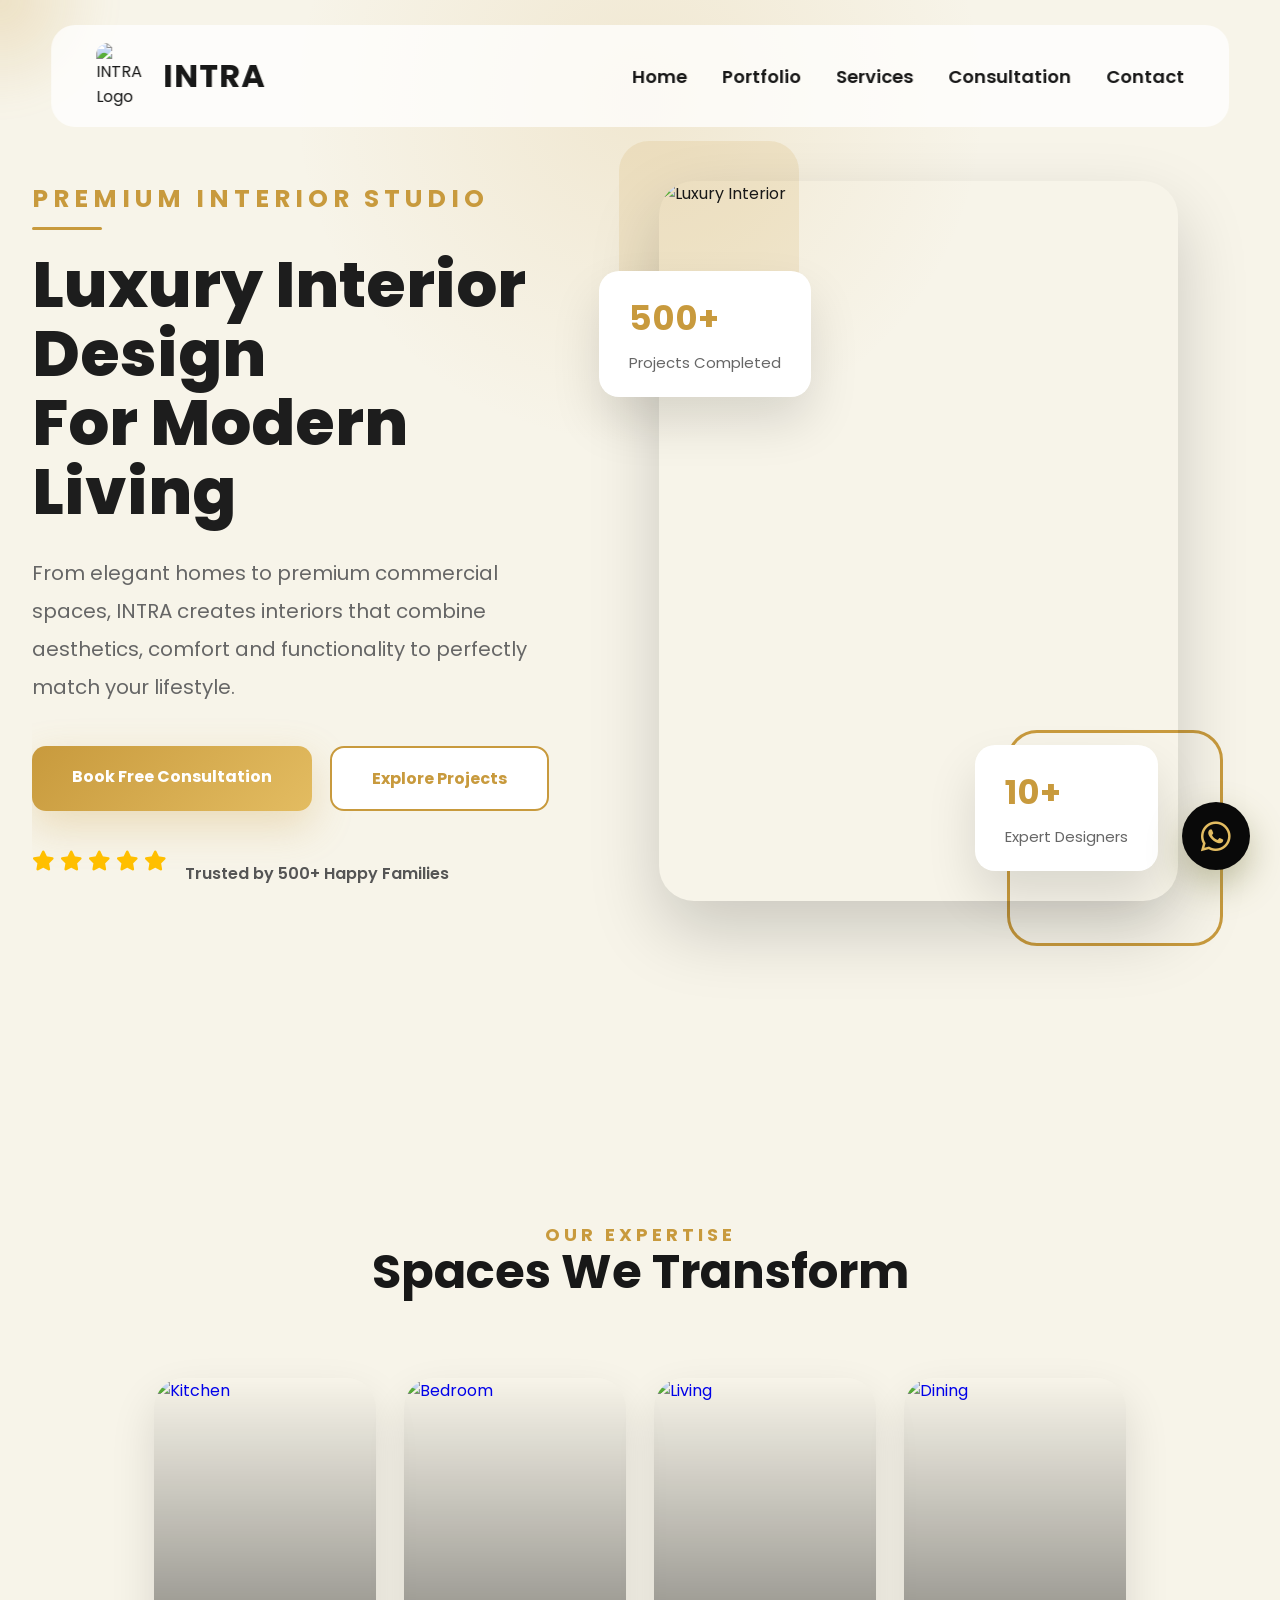
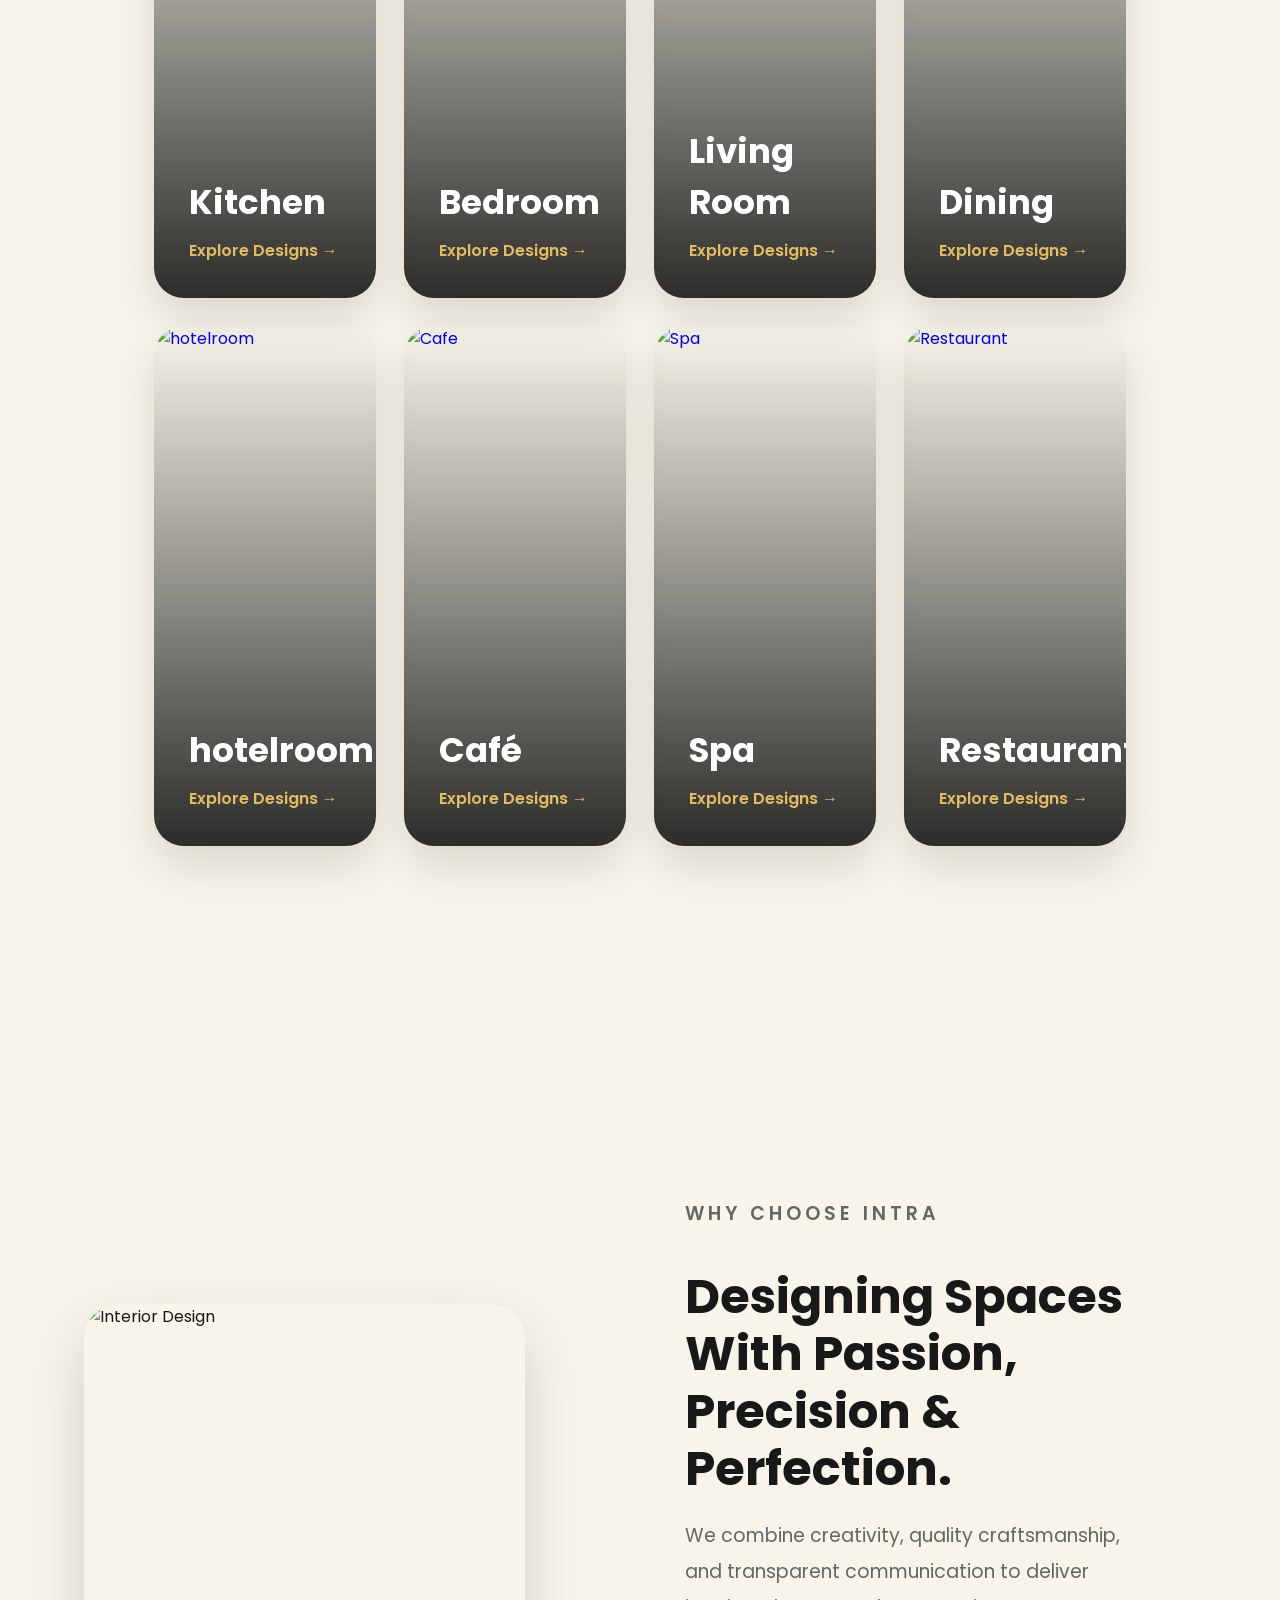
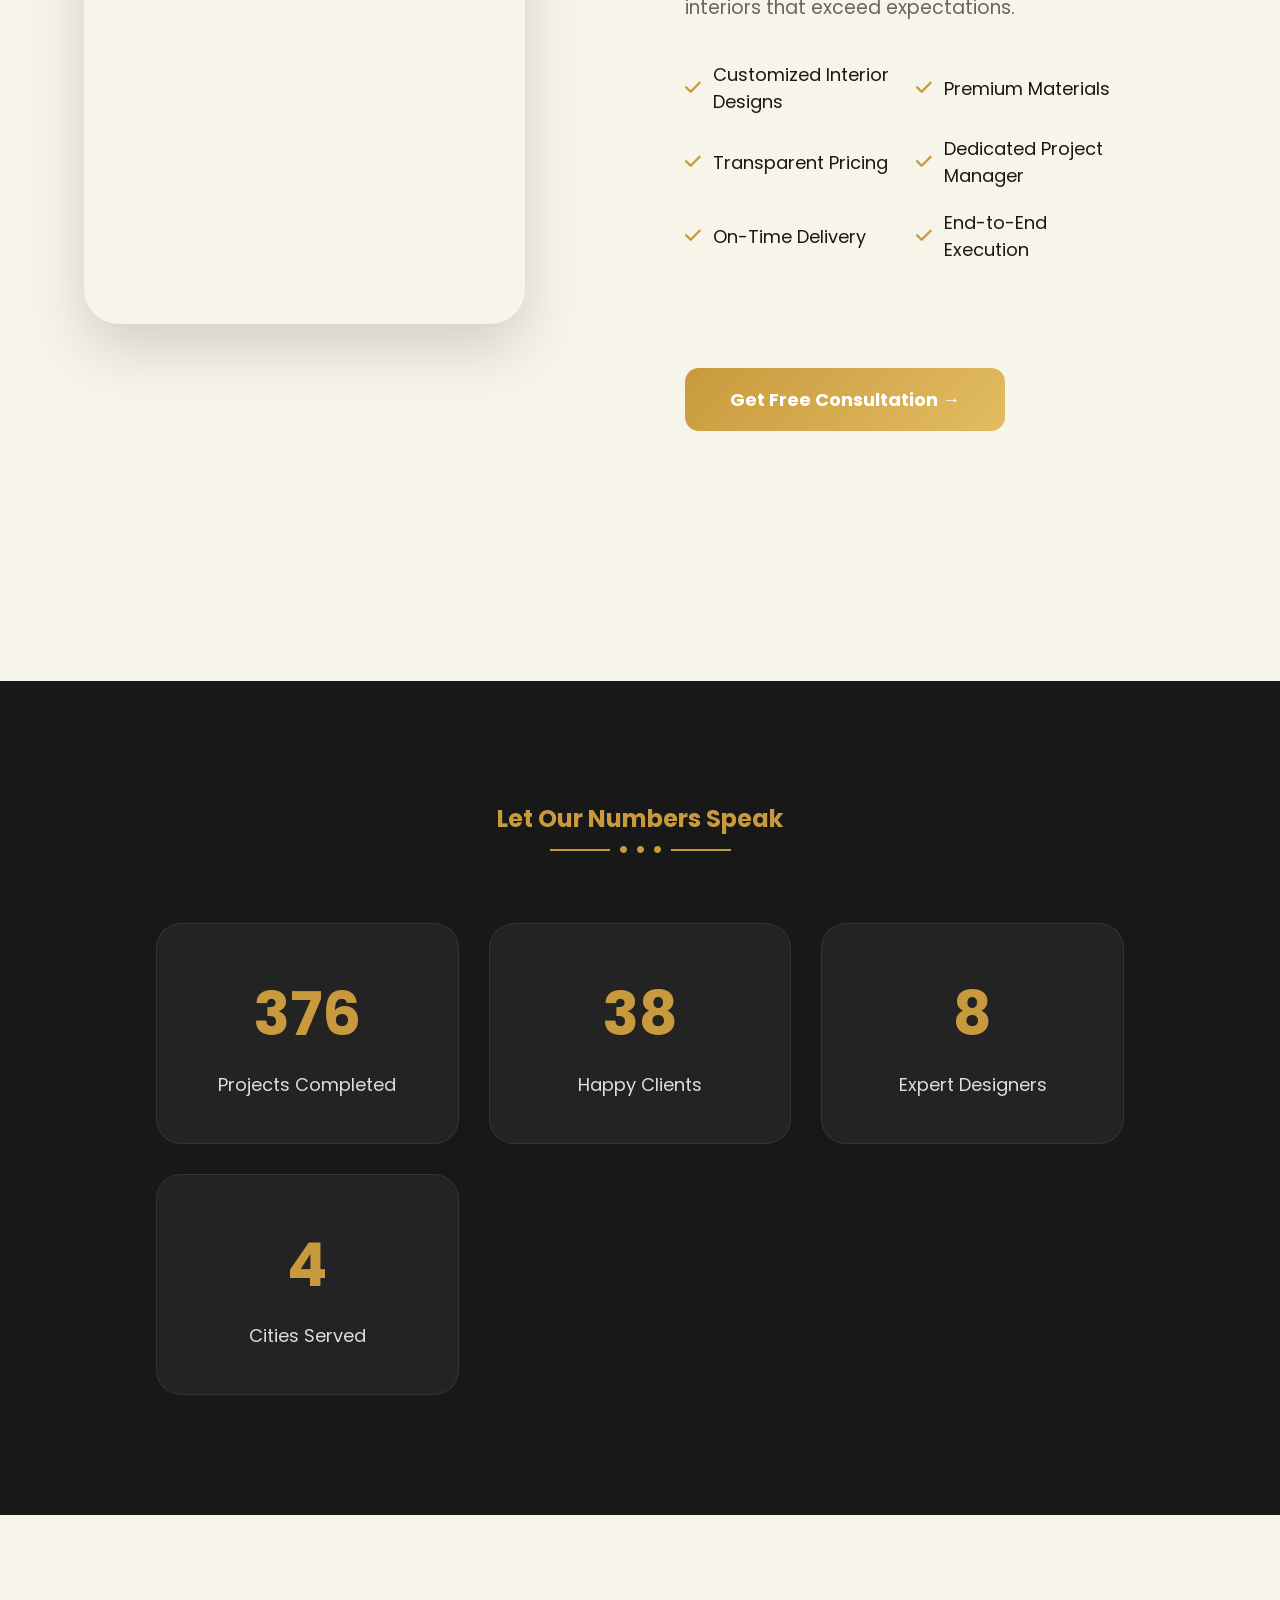
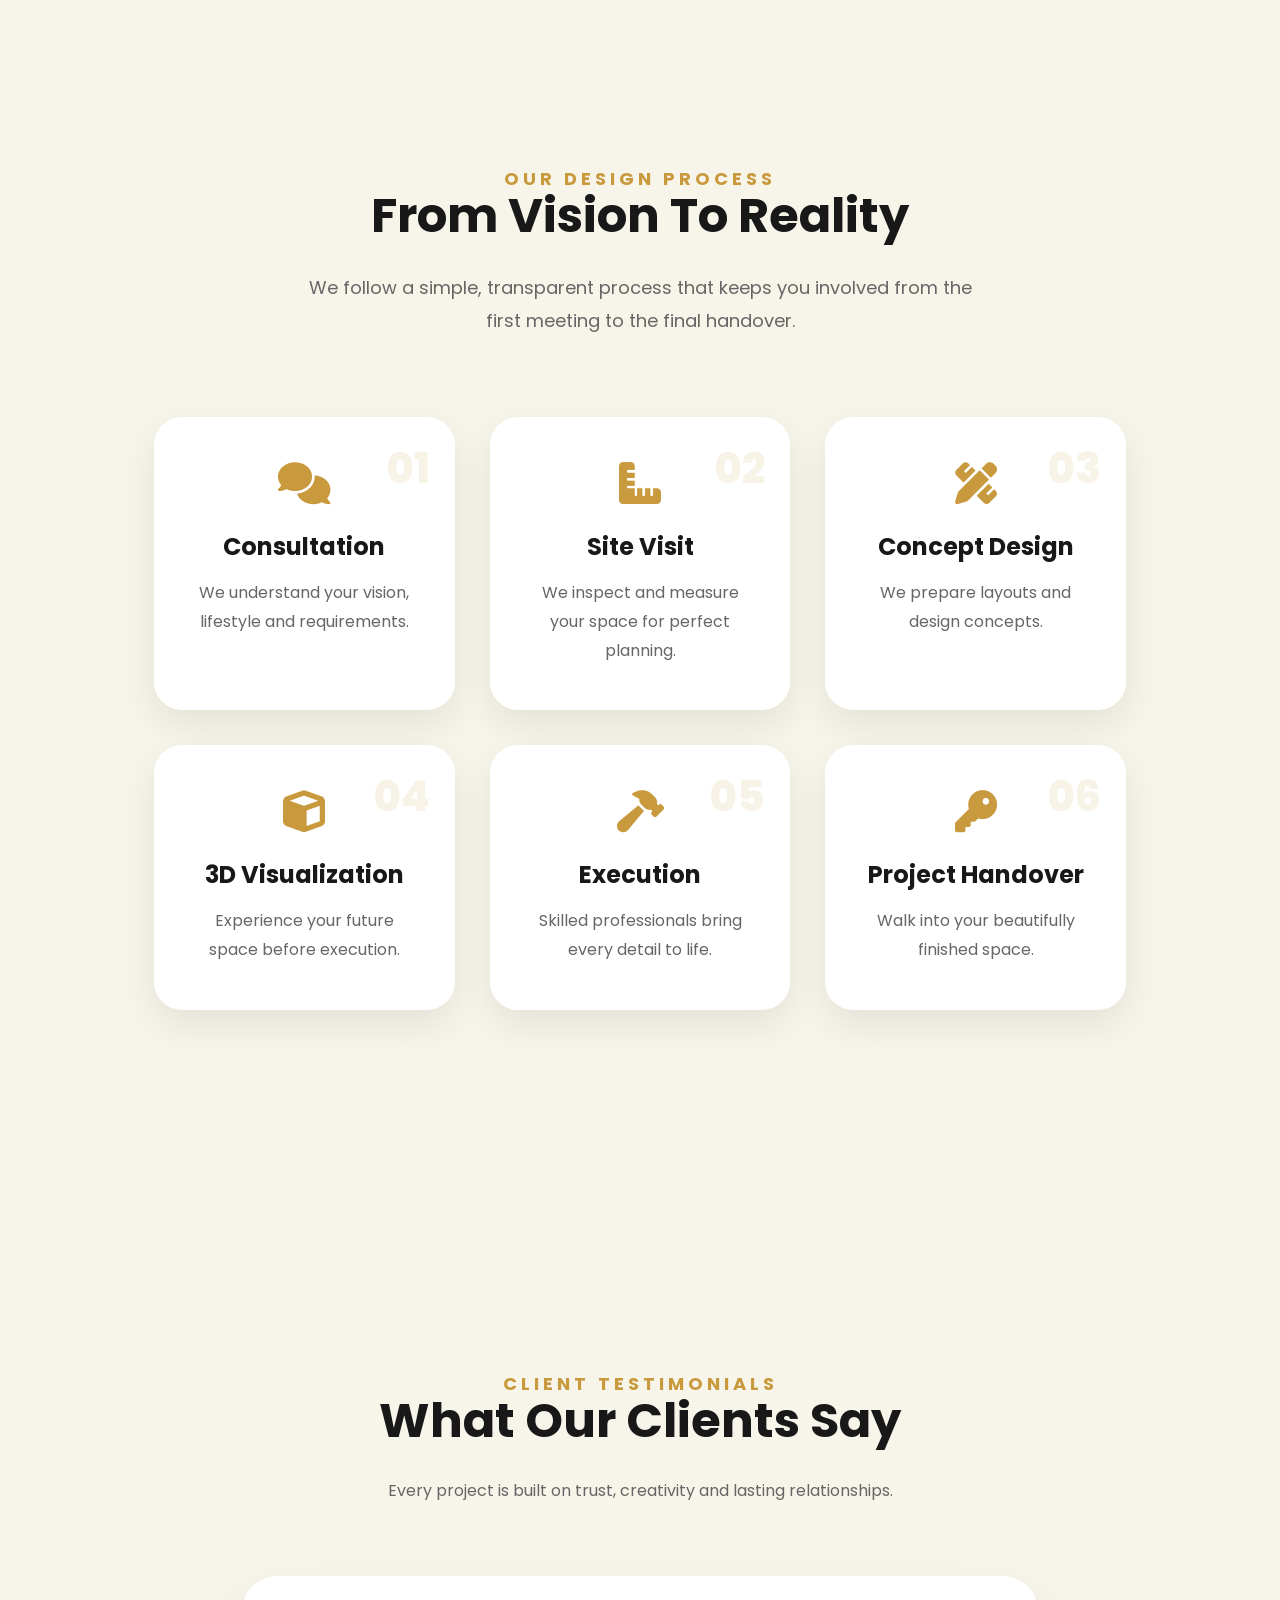
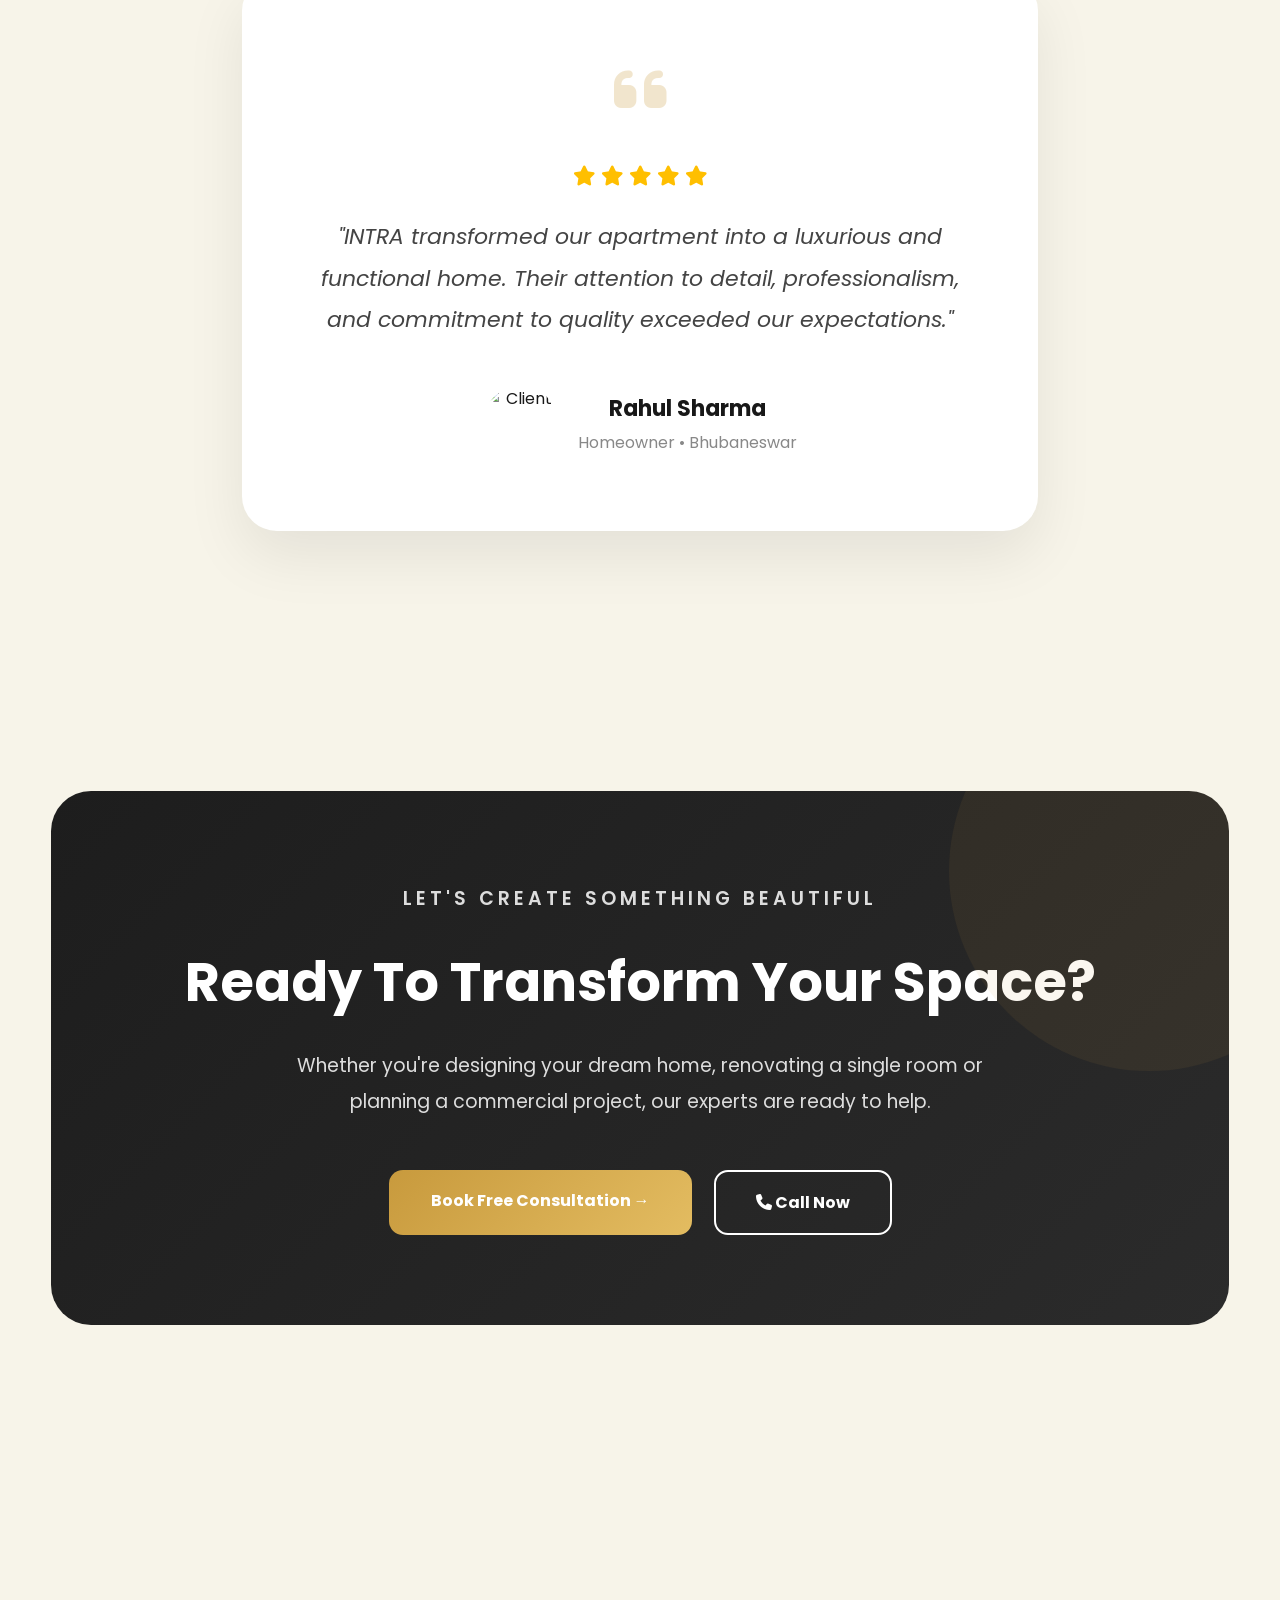
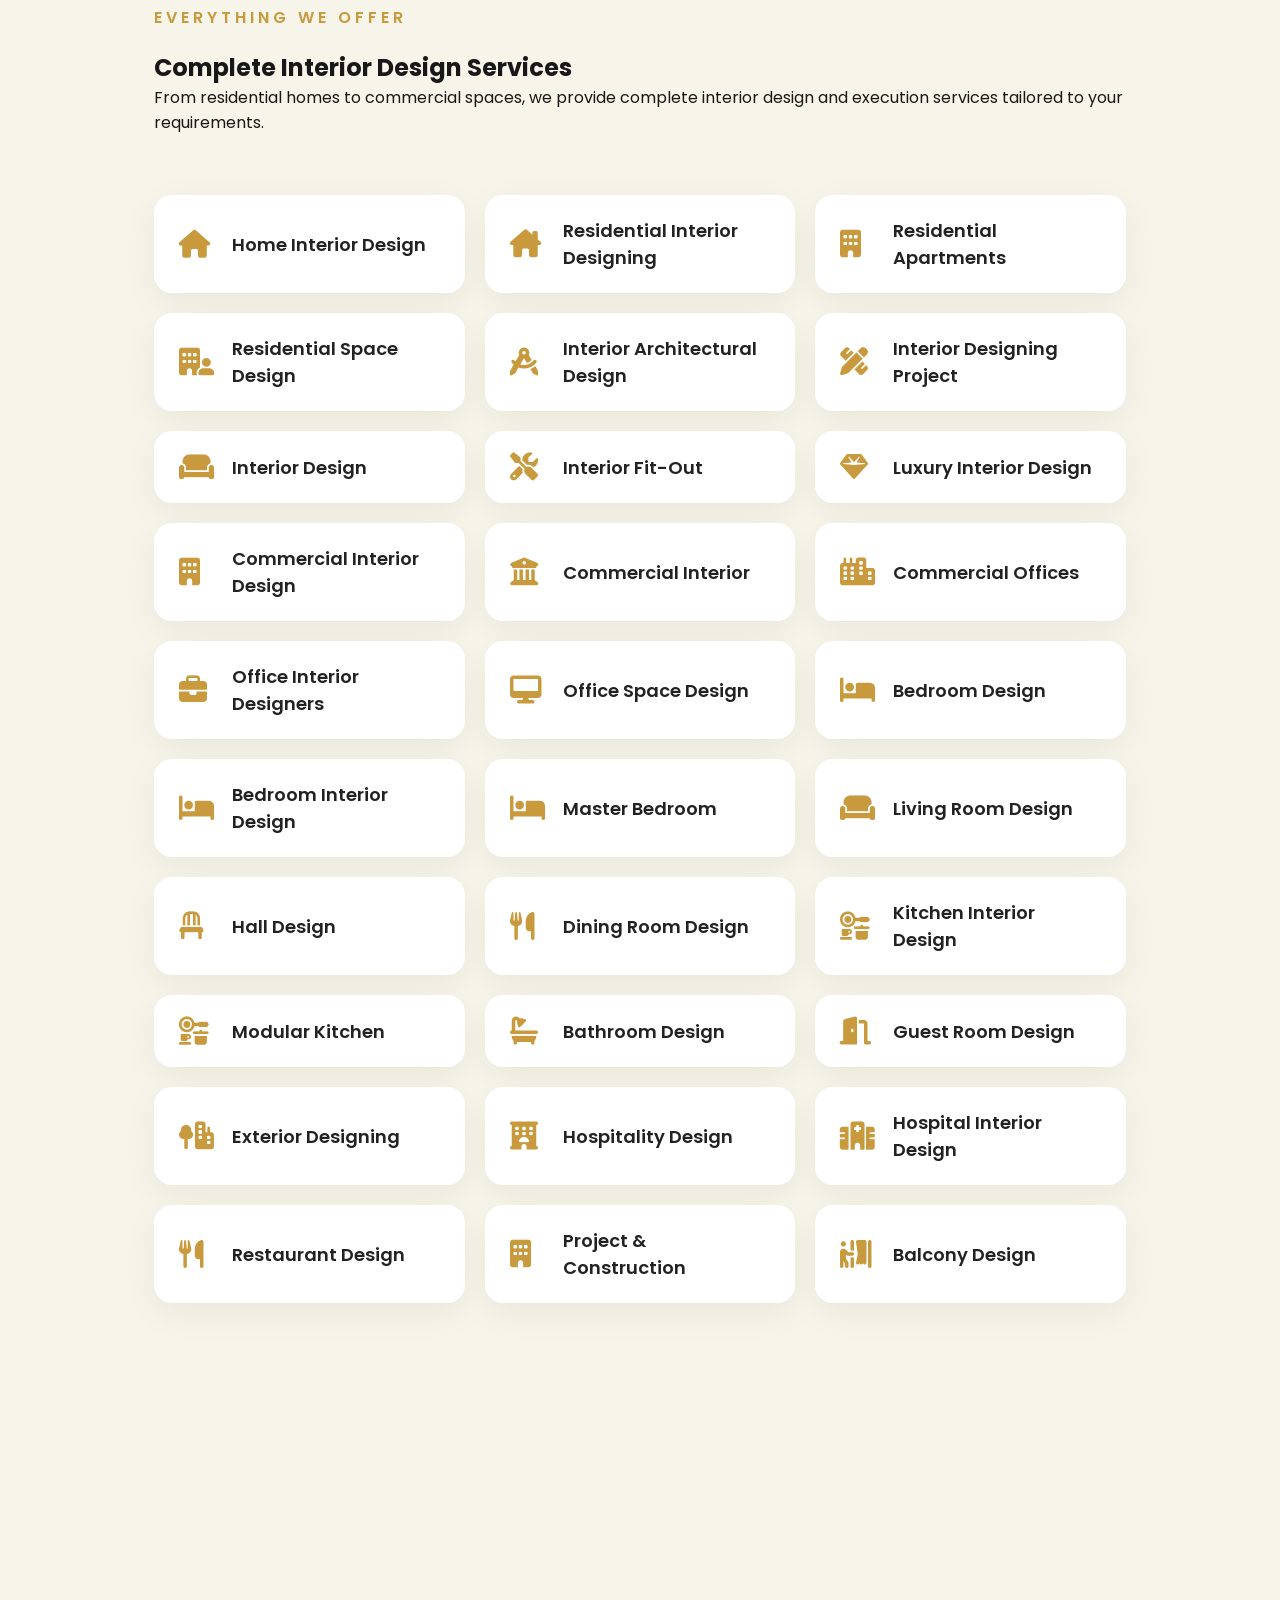
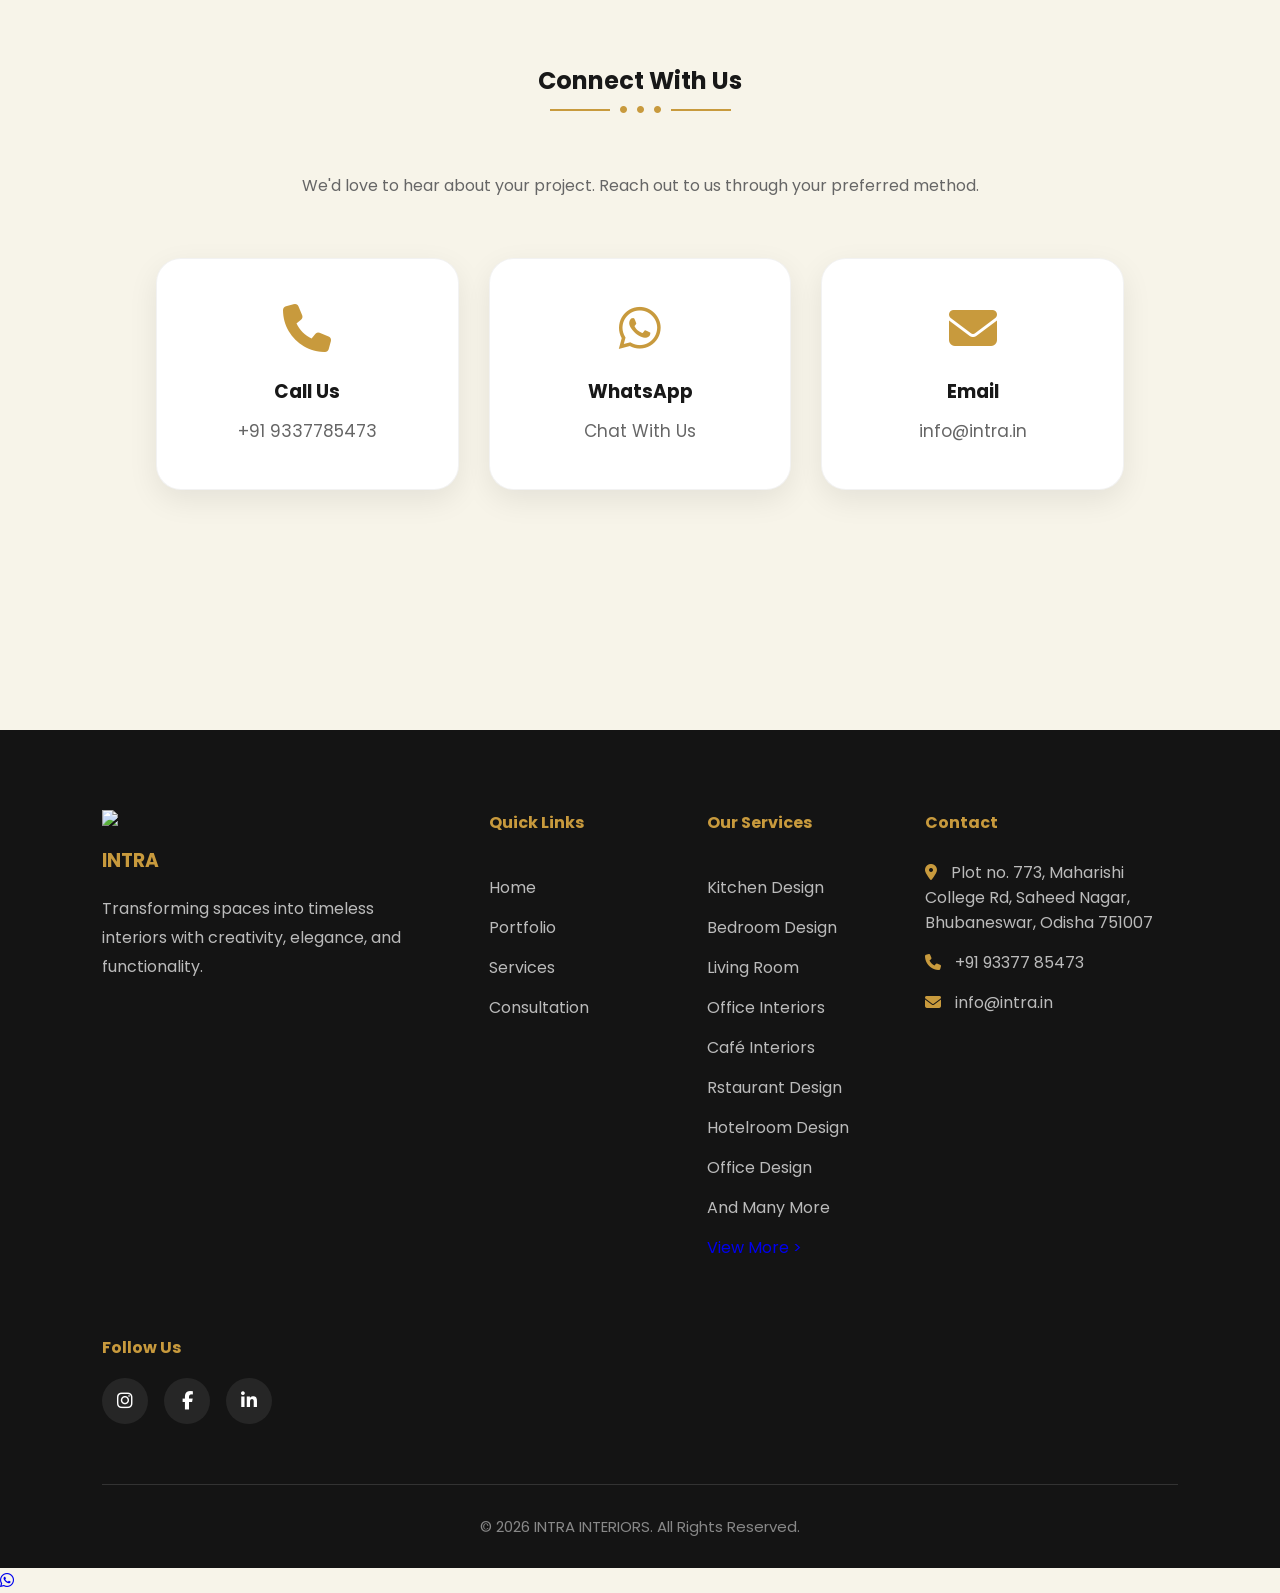
==== index.html @ 74b921cd "Add files via upload" ====
<!DOCTYPE html>
<html>
<head>

<title>INTRA</title>

<meta charset="UTF-8">

<meta name="viewport"
content="width=device-width, initial-scale=1.0">

<title>
INTRA Interiors | Premium Interior Design Company in Bhubaneswar
</title>

<meta name="description"
content="INTRA Interiors creates premium residential and commercial interiors including kitchens, bedrooms, living rooms, offices, cafés, restaurants, hotels and spa interiors.">

<meta name="keywords"
content="Interior Designer Bhubaneswar, Modular Kitchen, Bedroom Interior, Office Interior, Restaurant Interior, Cafe Interior, Hotel Interior, Odisha Interior Designer">

<meta name="author"
content="INTRA Interiors">

<meta name="robots"
content="index, follow">

<meta name="theme-color"
content="#c89a3d">
<meta property="og:title"
content="INTRA Interiors">

<meta property="og:description"
content="Premium Residential & Commercial Interior Design Company">

<meta property="og:image"
content="images/og-image.jpg">

<meta property="og:type"
content="website">
<link rel="icon"
type="image/png"
href="images/favicon.png">
<link rel="apple-touch-icon"
href="images/logo.png">

<link rel="stylesheet" href="style.css">

<link rel="stylesheet"
href="https://cdnjs.cloudflare.com/ajax/libs/font-awesome/6.5.2/css/all.min.css">

<link rel="stylesheet"
href="https://unpkg.com/aos@2.3.4/dist/aos.css">

</head>

<body>
    <div class="cursor-glow"></div>
    <div id="loader">

    <img src="images/logo.png" alt="INTRA Logo">

    <h1>INTRA</h1>

    <p>Designing Spaces, Creating Memories</p>

</div>
<nav>
<div class="menu-overlay"></div>
    <div class="logo">

        <img src="images/logo.png" alt="INTRA Logo">

        <span>INTRA</span>

    </div>

    <div class="nav-links">

        <a href="#">Home</a>
        <a href="#services">Portfolio</a>
        <a href="#all-services">Services</a>
        <a href="consultation.html">Consultation</a>
        <a href="#contact">Contact</a>

    </div>
   <div class="menu-toggle">

    <span></span>
    <span></span>
    <span></span>

</div>

</nav>
<section class="hero" id="home">

    <div class="hero-content">

        <p class="hero-tag">
            PREMIUM INTERIOR STUDIO
        </p>

        <h1>
            Luxury Interior Design
            <br>
            For Modern Living
        </h1>

        <p class="hero-description">
            From elegant homes to premium commercial spaces,
            INTRA creates interiors that combine aesthetics,
            comfort and functionality to perfectly match your lifestyle.
        </p>

        <div class="hero-buttons">

            <a href="consultation.html" class="hero-btn">
                Book Free Consultation
            </a>

            <a href="#services" class="hero-btn-secondary">
                Explore Projects
            </a>

        </div>

        <div class="hero-trust">

            <div class="stars">

                <i class="fa-solid fa-star"></i>
                <i class="fa-solid fa-star"></i>
                <i class="fa-solid fa-star"></i>
                <i class="fa-solid fa-star"></i>
                <i class="fa-solid fa-star"></i>

            </div>

            <p>Trusted by 500+ Happy Families</p>

        </div>

    </div>



    <div class="hero-image">

        <img src="images/living/living1.jpeg" alt="Luxury Interior">

        <div class="floating-card card-one">

            <h2>500+</h2>

            <span>Projects Completed</span>

        </div>

        <div class="floating-card card-two">

            <h2>10+</h2>

            <span>Expert Designers</span>

        </div>

    </div>

</section>
 
<section class="featured-categories reveal">

    <div class="section-title" id="services">

        <p>OUR EXPERTISE</p>

        <h2>Spaces We Transform</h2>

    </div>

    <div class="category-grid">

        <a href="kitchen.html" class="category-card">

            <img src="images/kitchen/kitchen1.jpeg" alt="Kitchen">

            <div class="category-overlay">

                <h3>Kitchen</h3>

                <span>Explore Designs →</span>

            </div>

        </a>

        <a href="bedroom.html" class="category-card">

            <img src="images/bedroom/bedroom1.jpeg" alt="Bedroom">

            <div class="category-overlay">

                <h3>Bedroom</h3>

                <span>Explore Designs →</span>

            </div>

        </a>

        <a href="living.html" class="category-card">

            <img src="images/living/living1.jpeg" alt="Living">

            <div class="category-overlay">

                <h3>Living Room</h3>

                <span>Explore Designs →</span>

            </div>

        </a>

        <a href="dining.html" class="category-card">

            <img src="images/dining/dining1.jpeg" alt="Dining">

            <div class="category-overlay">

                <h3>Dining</h3>

                <span>Explore Designs →</span>

            </div>

        </a>

        <a href="hotelroom.html" class="category-card">

            <img src="images/hotelroom/hotelroom1.jpeg" alt="hotelroom">

            <div class="category-overlay">

                <h3>hotelroom</h3>

                <span>Explore Designs →</span>

            </div>

        </a>

        <a href="cafe.html" class="category-card">

            <img src="images/cafe.jpeg" alt="Cafe">

            <div class="category-overlay">

                <h3>Café</h3>

                <span>Explore Designs →</span>

            </div>

        </a>

        <a href="spa.html" class="category-card">

            <img src="images/spa.jpeg" alt="Spa">

            <div class="category-overlay">

                <h3>Spa</h3>

                <span>Explore Designs →</span>

            </div>

        </a>

        <a href="restaurant.html" class="category-card">

            <img src="images/restaurant.jpeg" alt="Restaurant">

            <div class="category-overlay">

                <h3>Restaurant</h3>

                <span>Explore Designs →</span>

            </div>

        </a>

    </div>

</section>

<section class="why-us reveal"  id="portfolio">

    <div class="why-image">

        <img src="images/living/living2.jpeg" alt="Interior Design">

    </div>

    <div class="why-content">

        <p class="small-title">
            WHY CHOOSE INTRA
        </p>

        <h2>
            Designing Spaces With Passion,
            Precision & Perfection.
        </h2>

        <p>

            We combine creativity, quality craftsmanship,
            and transparent communication to deliver interiors
            that exceed expectations.

        </p>

        <div class="why-list">

            <div><i class="fa-solid fa-check"></i> Customized Interior Designs</div>

            <div><i class="fa-solid fa-check"></i> Premium Materials</div>

            <div><i class="fa-solid fa-check"></i> Transparent Pricing</div>

            <div><i class="fa-solid fa-check"></i> Dedicated Project Manager</div>

            <div><i class="fa-solid fa-check"></i> On-Time Delivery</div>

            <div><i class="fa-solid fa-check"></i> End-to-End Execution</div>

        </div>

        <a href="consultation.html" class="design-btn">
            Get Free Consultation →
        </a>

    </div>

</section>
<section class="numbers reveal" reveal>

    <div class="container">

        <h2>Let Our Numbers Speak</h2>

        <div class="title-decoration">
            <span></span>
            <i class="fa-solid fa-circle"></i>
            <i class="fa-solid fa-circle"></i>
            <i class="fa-solid fa-circle"></i>
            <span></span>
        </div>

        <div class="stats-grid">

            <div class="stat-card">
                <h3 class="counter" data-target="500">0</h3>
                <p>Projects Completed</p>
            </div>

            <div class="stat-card">
                <h3 class="counter" data-target="50">0</h3>
                <p>Happy Clients</p>
            </div>

            <div class="stat-card">
                <h3 class="counter" data-target="10">0</h3>
                <p>Expert Designers</p>
            </div>

            <div class="stat-card">
                <h3 class="counter" data-target="5">0</h3>
                <p>Cities Served</p>
            </div>

        </div>

    </div>

</section>
<section class="process reveal" id="process">

    <div class="section-title">

        <p>OUR DESIGN PROCESS</p>

        <h2>From Vision To Reality</h2>

        <span>
            We follow a simple, transparent process that keeps you
            involved from the first meeting to the final handover.
        </span>

    </div>

    <div class="process-grid">

        <div class="process-card">

            <div class="process-number">01</div>

            <i class="fa-solid fa-comments"></i>

            <h3>Consultation</h3>

            <p>
                We understand your vision,
                lifestyle and requirements.
            </p>

        </div>

        <div class="process-card">

            <div class="process-number">02</div>

            <i class="fa-solid fa-ruler-combined"></i>

            <h3>Site Visit</h3>

            <p>
                We inspect and measure your
                space for perfect planning.
            </p>

        </div>

        <div class="process-card">

            <div class="process-number">03</div>

            <i class="fa-solid fa-pencil-ruler"></i>

            <h3>Concept Design</h3>

            <p>
                We prepare layouts and
                design concepts.
            </p>

        </div>

        <div class="process-card">

            <div class="process-number">04</div>

            <i class="fa-solid fa-cube"></i>

            <h3>3D Visualization</h3>

            <p>
                Experience your future
                space before execution.
            </p>

        </div>

        <div class="process-card">

            <div class="process-number">05</div>

            <i class="fa-solid fa-hammer"></i>

            <h3>Execution</h3>

            <p>
                Skilled professionals bring
                every detail to life.
            </p>

        </div>

        <div class="process-card">

            <div class="process-number">06</div>

            <i class="fa-solid fa-key"></i>

            <h3>Project Handover</h3>

            <p>
                Walk into your beautifully
                finished space.
            </p>

        </div>

    </div>

</section>
<section class="testimonials reveal">

    <div class="section-title">

        <p>CLIENT TESTIMONIALS</p>

        <h2>What Our Clients Say</h2>

        <span>

            Every project is built on trust,
            creativity and lasting relationships.

        </span>

    </div>

    <div class="testimonial-card">

        <div class="quote-icon">

            <i class="fa-solid fa-quote-left"></i>

        </div>

        <div class="stars">

            <i class="fa-solid fa-star"></i>
            <i class="fa-solid fa-star"></i>
            <i class="fa-solid fa-star"></i>
            <i class="fa-solid fa-star"></i>
            <i class="fa-solid fa-star"></i>

        </div>

        <p class="testimonial-text">

            "INTRA transformed our apartment into
            a luxurious and functional home.
            Their attention to detail, professionalism,
            and commitment to quality exceeded
            our expectations."

        </p>

        <div class="client">

            <img src="images/client1.jpg" alt="Client">

            <div>

                <h3>Rahul Sharma</h3>

                <span>Homeowner • Bhubaneswar</span>

            </div>

        </div>

    </div>

</section>
<section class="cta reveal">

    <div class="cta-content">

        <p class="small-title">
            LET'S CREATE SOMETHING BEAUTIFUL
        </p>

        <h2>
            Ready To Transform
            Your Space?
        </h2>

        <p>

            Whether you're designing your dream home,
            renovating a single room or planning a commercial
            project, our experts are ready to help.

        </p>

        <div class="cta-buttons">

            <a href="consultation.html" class="cta-btn">

                Book Free Consultation →

            </a>

            <a href="tel:+919337785473" class="cta-phone">

                <i class="fa-solid fa-phone"></i>

                Call Now

            </a>

        </div>

    </div>

</section>
<section class="all-services reveal" id="all-services">

    <div class="section-heading">

        <p class="small-title">EVERYTHING WE OFFER</p>

        <h2>Complete Interior Design Services</h2>

        <p>
            From residential homes to commercial spaces, we provide
            complete interior design and execution services tailored
            to your requirements.
        </p>

    </div>

    <div class="services-list">

        <div class="service-item">
            <i class="fa-solid fa-house"></i>
            <span>Home Interior Design</span>
        </div>

        <div class="service-item">
            <i class="fa-solid fa-house-chimney"></i>
            <span>Residential Interior Designing</span>
        </div>

        <div class="service-item">
            <i class="fa-solid fa-building"></i>
            <span>Residential Apartments</span>
        </div>

        <div class="service-item">
            <i class="fa-solid fa-building-user"></i>
            <span>Residential Space Design</span>
        </div>

        <div class="service-item">
            <i class="fa-solid fa-compass-drafting"></i>
            <span>Interior Architectural Design</span>
        </div>

        <div class="service-item">
            <i class="fa-solid fa-pencil-ruler"></i>
            <span>Interior Designing Project</span>
        </div>

        <div class="service-item">
            <i class="fa-solid fa-couch"></i>
            <span>Interior Design</span>
        </div>

        <div class="service-item">
            <i class="fa-solid fa-screwdriver-wrench"></i>
            <span>Interior Fit-Out</span>
        </div>

        <div class="service-item">
            <i class="fa-solid fa-gem"></i>
            <span>Luxury Interior Design</span>
        </div>

        <div class="service-item">
            <i class="fa-solid fa-building"></i>
            <span>Commercial Interior Design</span>
        </div>

        <div class="service-item">
            <i class="fa-solid fa-building-columns"></i>
            <span>Commercial Interior</span>
        </div>

        <div class="service-item">
            <i class="fa-solid fa-city"></i>
            <span>Commercial Offices</span>
        </div>

        <div class="service-item">
            <i class="fa-solid fa-briefcase"></i>
            <span>Office Interior Designers</span>
        </div>

        <div class="service-item">
            <i class="fa-solid fa-desktop"></i>
            <span>Office Space Design</span>
        </div>

        <div class="service-item">
            <i class="fa-solid fa-bed"></i>
            <span>Bedroom Design</span>
        </div>

        <div class="service-item">
            <i class="fa-solid fa-bed"></i>
            <span>Bedroom Interior Design</span>
        </div>

        <div class="service-item">
            <i class="fa-solid fa-bed"></i>
            <span>Master Bedroom</span>
        </div>

        <div class="service-item">
            <i class="fa-solid fa-couch"></i>
            <span>Living Room Design</span>
        </div>

        <div class="service-item">
            <i class="fa-solid fa-chair"></i>
            <span>Hall Design</span>
        </div>

        <div class="service-item">
            <i class="fa-solid fa-utensils"></i>
            <span>Dining Room Design</span>
        </div>

        <div class="service-item">
            <i class="fa-solid fa-kitchen-set"></i>
            <span>Kitchen Interior Design</span>
        </div>

        <div class="service-item">
            <i class="fa-solid fa-kitchen-set"></i>
            <span>Modular Kitchen</span>
        </div>

        <div class="service-item">
            <i class="fa-solid fa-bath"></i>
            <span>Bathroom Design</span>
        </div>

        <div class="service-item">
            <i class="fa-solid fa-door-open"></i>
            <span>Guest Room Design</span>
        </div>

        <div class="service-item">
            <i class="fa-solid fa-tree-city"></i>
            <span>Exterior Designing</span>
        </div>

        <div class="service-item">
            <i class="fa-solid fa-hotel"></i>
            <span>Hospitality Design</span>
        </div>

        <div class="service-item">
            <i class="fa-solid fa-hospital"></i>
            <span>Hospital Interior Design</span>
        </div>

        <div class="service-item">
            <i class="fa-solid fa-utensils"></i>
            <span>Restaurant Design</span>
        </div>

        <div class="service-item">
            <i class="fa-solid fa-building"></i>
            <span>Project & Construction</span>
        </div>

        <div class="service-item">
            <i class="fa-solid fa-person-booth"></i>
            <span>Balcony Design</span>
        </div>

    </div>

</section>
<section class="connect reveal" id="contact">

    <div class="container">

        <h2>Connect With Us</h2>

        <div class="title-decoration">
            <span></span>
            <i class="fa-solid fa-circle"></i>
            <i class="fa-solid fa-circle"></i>
            <i class="fa-solid fa-circle"></i>
            <span></span>
        </div>

        <p class="connect-text">
            We'd love to hear about your project. Reach out to us through your preferred method.
        </p>

        <div class="contact-grid">

            <a href="tel:+919337785473" class="contact-card">

                <i class="fa-solid fa-phone"></i>

                <h3>Call Us</h3>

                <p>+91 9337785473</p>

            </a>

            <a href="https://wa.me/919337785473" class="contact-card">

                <i class="fa-brands fa-whatsapp"></i>

                <h3>WhatsApp</h3>

                <p>Chat With Us</p>

            </a>

            <a href="mailto:info@intra.in" class="contact-card">

                <i class="fa-solid fa-envelope"></i>

                <h3>Email</h3>

                <p>info@intra.in</p>

            </a>
            


        </div>

    </div>

</section>
<footer id="contact reveal">

    <div class="footer-container">

        <div class="footer-about">

            <img src="images/logo.png" class="footer-logo">

            <h3>INTRA</h3>

            <p>
                Transforming spaces into timeless interiors with
                creativity, elegance, and functionality.
            </p>

        </div>

        <div class="footer-links">

            <h4>Quick Links</h4>

            <a href="#home">Home</a> 

            <a href="#services">Portfolio</a>

            <a href="#all-services">Services</a>

            <a href="consultation.html">Consultation</a>

            
        </div>

        <div class="footer-services">

            <h4>Our Services</h4>

            <p>Kitchen Design</p>

            <p>Bedroom Design</p>

            <p>Living Room</p>

            <p>Office Interiors</p>

            <p>Café Interiors</p>

            <p>Rstaurant Design</p>

            <p>Hotelroom Design</p>

            <p>Office Design</p>

            <p>And Many More </p>

            <a href="#all-services">View More ></a>

        </div>

        <div class="footer-contact">

            <h4>Contact</h4>

            <p><i class="fa-solid fa-location-dot"></i> Plot no. 773, Maharishi College Rd, Saheed Nagar, Bhubaneswar, Odisha 751007</p>

            <p><i class="fa-solid fa-phone"></i> +91 93377 85473</p>

            <p><i class="fa-solid fa-envelope"></i> info@intra.in</p>

        </div>
      <div class="footer-social">

    <h4>Follow Us</h4>

    <a href="https://www.instagram.com/intra_interior?igsh=MTU4ZDZpdWZ3ejFsYg=="
       target="_blank"
       aria-label="Instagram">
        <i class="fa-brands fa-instagram"></i>
    </a>

    <a href="https://www.facebook.com/share/1856BsPPYG/"
       target="_blank"
       aria-label="Facebook">
        <i class="fa-brands fa-facebook-f"></i>
    </a>

    <a href="https://in.linkedin.com/company/intra_interior"
       target="_blank"
       aria-label="LinkedIn">
        <i class="fa-brands fa-linkedin-in"></i>
    </a>

</div>
    </div>

    <hr>

    <div class="copyright">

       © 2026 INTRA INTERIORS.
         All Rights Reserved.

    </div>

</footer>
<a href="https://wa.me/919337785473" class="whatsapp">
    <i class="fa-brands fa-whatsapp"></i>
</a>
<script src="script.js"></script>
<script src="https://unpkg.com/aos@2.3.4/dist/aos.js"></script>

<script>
AOS.init({
    duration:800,
    once:true
});
</script>
<a href="https://wa.me/919337785473"
   class="whatsapp-float"
   target="_blank"
   aria-label="Chat on WhatsApp">

    <i class="fa-brands fa-whatsapp"></i>

</a>
</body>
</html>
---- style.css ----
/* ==========================================
   INTRANT - Interior Design Website
   Version 2.0
========================================== */

/* ========= GOOGLE FONT ========= */

@import url('https://fonts.googleapis.com/css2?family=Poppins:wght@300;400;500;600;700;800&display=swap');

/* ========= RESET ========= */

*{
    margin:0;
    padding:0;
    box-sizing:border-box;
}

/* ========= ROOT COLORS ========= */

:root{

    --gold:#C89A3D;
    --black:#181818;
    --white:#ffffff;
    --bg:#F7F4E9;
    --shadow:0 10px 30px rgba(0,0,0,.08);

}

/* ========= BODY ========= */

html{
    scroll-behavior:smooth;
}

body{

    font-family:'Poppins',sans-serif;

    background:var(--bg);

    color:var(--black);

    overflow-x:hidden;

}

/* ========= GLOBAL ========= */

section{

    padding:100px 8%;

}

img{

    max-width:100%;

    display:block;

}

a{

    text-decoration:none;

}

button{

    font-family:inherit;

    cursor:pointer;

}

.container{

    width:min(1200px,90%);

    margin:auto;

}
/* ==========================================
   NAVBAR
========================================== */

nav{

    position:fixed;

    top:25px;

    left:50%;

    transform:translateX(-50%);

    width:min(1350px,92%);

    padding:18px 45px;

    display:flex;

    justify-content:space-between;

    align-items:center;

    border-radius:24px;

    background:rgba(255,255,255,.75);

    backdrop-filter:blur(0px);

    -webkit-backdrop-filter:blur(0px);

    transition:all .4s ease;

    z-index:1000;

}
nav.scrolled{

    background:rgba(255,255,255,.82);

    backdrop-filter:blur(18px);

    -webkit-backdrop-filter:blur(18px);

    box-shadow:
    0 12px 35px rgba(0,0,0,.08);

    border:1px solid rgba(255,255,255,.45);

}

.logo{

    display:flex;
    align-items:center;

    gap:15px;

}

.logo img{

    width:52px;

    border-radius:12px;

    transition: 35s;

}

nav.scrolled .logo img{

    transform:rotate(-6deg) scale(.96);

}

.logo span{

    font-size:32px;

    font-weight:700;

    letter-spacing:1px;

}

.nav-links{

    display:flex;
    align-items:center;
    gap:35px;

}

.nav-links a{

    position:relative;

    color:var(--black);

    font-size:18px;

    font-weight:600;

    transition:.35s;

}

.nav-links a:hover{

    color:var(--gold);

}

.nav-links a::after{

    content:"";

    position:absolute;

    left:0;
    bottom:-8px;

    width:0;

    height:2px;

    background:var(--gold);

    transition:.35s;

}

.nav-links a:hover::after{

    width:100%;

}

/* ===============================
   HAMBURGER MENU
================================ */

.menu-toggle{

    display:none;

    width:34px;

    height:28px;

    cursor:pointer;

    position:relative;

    z-index:1002;

}

.menu-toggle span{

    position:absolute;

    width:100%;

    height:3px;

    background:var(--black);

    border-radius:50px;

    transition:.35s;

}

.menu-toggle span:nth-child(1){

    top:0;

}

.menu-toggle span:nth-child(2){

    top:12px;

}

.menu-toggle span:nth-child(3){

    bottom:0;

}

/* OPEN */

.menu-toggle.active span:nth-child(1){

    transform:rotate(45deg);

    top:12px;

}

.menu-toggle.active span:nth-child(2){

    opacity:0;

}

.menu-toggle.active span:nth-child(3){

    transform:rotate(-45deg);

    bottom:13px;

}
@media(max-width:768px){

.menu-toggle{

    display:block;

}

.nav-links{

    position:fixed;

    top:0;

    right:-100%;

    width:280px;

    height:100vh;

    background:white;

    display:flex;

    flex-direction:column;

    justify-content:center;

    gap:35px;

    box-shadow:-10px 0 40px rgba(0,0,0,.12);

    transition:.4s;

    z-index:1000;

}

.nav-links.active{

    right:0;

}

.nav-links a{

    font-size:22px;

    text-align:center;

}

}
.menu-overlay{

    position:fixed;

    inset:0;

    background:rgba(0,0,0,.45);

    opacity:0;

    visibility:hidden;

    transition:.35s;

    z-index:999;

}

.menu-overlay.active{

    opacity:1;

    visibility:visible;

}
body.menu-open{

    overflow:hidden;

}
/* ========= HEADINGS ========= *//* ==========================================
/*=========================================
              HERO SECTION
=========================================*/

.hero{

    width:min(1450px,95%);
    margin:auto;

    min-height:100vh;

    display:grid;
    grid-template-columns:45% 55%;
    
    align-items:center;

    gap:80px;

    padding:180px 0 100px;

    position:relative;
    overflow: hidden;

}

/*---------------------------------------
   LEFT CONTENT
---------------------------------------*/

.hero-content{

    animation:slideLeft .8s ease;

}

.hero-tag{

    display:inline-block;

    color:#c89a3d;

    text-transform:uppercase;

    letter-spacing:5px;

    font-size:25px;

    font-weight:700;

    margin-bottom:20px;

    position:relative;

    padding-bottom:12px;

}

.hero-tag::after{

    content:"";

    position:absolute;

    left:0;
    bottom:0;

    width:70px;
    height:3px;

    background:#c89a3d;

    border-radius:10px;

}

.hero-content h1{

    font-size:64px;

    line-height:1.08;

    font-weight:800;

    color:#1d1d1d;

    margin-bottom:28px;

}

.hero-description{

    font-size:20px;

    color:#666;

    line-height:1.8;

    max-width:560px;

    margin-bottom:40px;

}

/*---------------------------------------
   BUTTONS
---------------------------------------*/

.hero-buttons{

    display:flex;

    gap:18px;

    flex-wrap:wrap;

    margin-bottom:35px;

}

.hero-btn{

    padding:18px 40px;

    border-radius:14px;

    background:linear-gradient(135deg,#c89a3d,#e3bc61);

    color:#fff;

    text-decoration:none;

    font-weight:700;

    transition:.35s;

    box-shadow:0 18px 35px rgba(200,154,61,.25);

}

.hero-btn:hover{

    transform:translateY(-6px);

}
.hero-btn{

background:linear-gradient(135deg,#c89a3d,#e3bc61);

box-shadow:0 15px 40px rgba(200,154,61,.28);

}

.hero-btn:hover{

transform:translateY(-5px);

box-shadow:0 20px 45px rgba(200,154,61,.4);

}

.hero-btn-secondary{

    padding:18px 40px;

    border:2px solid #c89a3d;

    background:#fff;

    color:#c89a3d;

    border-radius:14px;

    text-decoration:none;

    font-weight:700;

    transition:.35s;

}

.hero-btn-secondary:hover{

    background:#c89a3d;

    color:#fff;

}

/*---------------------------------------
   TRUST
---------------------------------------*/

.hero-trust{

    display:flex;

    align-items:center;

    gap:18px;

}

.stars{

    color:#ffbf00;

    font-size:18px;

}

.hero-trust p{

    color:#555;

    font-size:16px;

    font-weight:600;

}

/*---------------------------------------
   IMAGE
---------------------------------------*/

.hero-image{

    position:relative;

    animation:slideRight .8s ease;
    margin-right: 150px;
}

.hero-image img{

width:100%;

height:720px;

object-fit:cover;

border-radius:35px;

box-shadow:0 30px 70px rgba(0,0,0,.18);

}
/* Decorative Gold Block */

.hero-image::before{

    content:"";

    position:absolute;

    width:180px;

    height:180px;

    left:-40px;

    top:-40px;

    border-radius:30px;

    background:#c89a3d;

    opacity:.15;

    z-index:-1;

}

/* Decorative Outline */

.hero-image::after{

    content:"";

    position:absolute;

    width:210px;

    height:210px;

    right:-45px;

    bottom:-45px;

    border:3px solid #c89a3d;

    border-radius:30px;

    z-index:-1;

}

/*---------------------------------------
   BACKGROUND GLOW
---------------------------------------*/

.hero::before{

    content:"";

    position:absolute;

    width:700px;

    height:700px;

    left:50%;

    top:-150px;

    transform:translateX(-50%);

    background:radial-gradient(circle,
    rgba(200,154,61,.18),
    transparent 70%);

    z-index:-3;

}
.hero::before{

content:"";

position:absolute;

width:700px;

height:700px;

background:

radial-gradient(circle,
rgba(200,154,61,.14),
transparent 70%);

top:-250px;

right:-150px;

z-index:-1;

}

/*---------------------------------------
   GOLD CIRCLES
---------------------------------------*/

.hero-circle{

    position:absolute;

    border:2px solid rgba(200,154,61,.25);

    border-radius:50%;

}

.circle1{

    width:260px;
    height:260px;

    top:130px;
    right:-80px;

}

.circle2{

    width:220px;
    height:220px;

    top:150px;
    right:-60px;

}

.circle3{

    width:180px;
    height:180px;

    top:170px;
    right:-40px;

}

.circle4{

    width:140px;
    height:140px;

    top:190px;
    right:-20px;

}

/*---------------------------------------
   DOTS
---------------------------------------*/

.dots{

    position:absolute;

    width:120px;
    height:120px;

    top:320px;
    right:90px;

    opacity:.35;

    background-image:
    radial-gradient(#c89a3d 1.8px,transparent 1.8px);

    background-size:18px 18px;

}

/*---------------------------------------
   ANIMATIONS
---------------------------------------*/

@keyframes slideLeft{

    from{

        opacity:0;

        transform:translateX(-60px);

    }

    to{

        opacity:1;

        transform:translateX(0);

    }

}

@keyframes slideRight{

    from{

        opacity:0;

        transform:translateX(60px);

    }

    to{

        opacity:1;

        transform:translateX(0);

    }

}

/*---------------------------------------
   RESPONSIVE
---------------------------------------*/

@media(max-width:1000px){

.hero{

grid-template-columns:1fr;

text-align:center;

padding-top:150px;

}

.hero-description{

margin:auto auto 35px;

}

.hero-buttons{

justify-content:center;

}

.hero-trust{

justify-content:center;

}

.hero-content h1{

font-size:50px;

}

.hero-image{

margin-top:60px;

}

.hero-image img{

height:520px;

}

}
.floating-card{

    position:absolute;

    background:white;

    padding:22px 30px;

    border-radius:20px;

    box-shadow:0 25px 50px rgba(0,0,0,.12);

    backdrop-filter:blur(10px);

    animation:float 5s ease-in-out infinite;

}

.floating-card h2{

    font-size:34px;

    color:#c89a3d;

    margin-bottom:6px;

}

.floating-card span{

    color:#666;

    font-size:15px;

}
.card-one{

    left:-60px;

    top:90px;

}

.card-two{

    right:20px;
    bottom:30px;

}
@keyframes float{

0%{

transform:translateY(0px);

}

50%{

transform:translateY(-12px);

}

100%{

transform:translateY(0px);

}

}
/*=========================================
FEATURED CATEGORIES
=========================================*/

.featured-categories{

    width:min(1350px,92%);
    margin:120px auto;

}

.section-title{

    text-align:center;
    margin-bottom:70px;

}

.section-title p{

    color:#c89a3d;
    letter-spacing:4px;
    font-size:18px;
    font-weight:700;
    text-transform:uppercase;

}

.section-title h2{

    font-size:48px;
    margin-top:-12px;

}

.category-grid{

    display:grid;
    grid-template-columns:repeat(4,1fr);
    gap:28px;

}

.category-card{

    position:relative;
    overflow:hidden;
    border-radius:30px;
    height:520px;
    display:block;

    box-shadow:0 20px 45px rgba(0,0,0,.12);

}

.category-card img{

    width:100%;
    height:100%;
    object-fit:cover;

    transition:.6s;

}

.category-card:hover img{

    transform:scale(1.08);

}

.category-overlay{

    position:absolute;
    inset:0;

    display:flex;
    flex-direction:column;
    justify-content:flex-end;

    padding:35px;

    background:linear-gradient(
        transparent,
        rgba(0,0,0,.82)
    );

    color:white;

}

.category-overlay h3{

    font-size:34px;
    margin-bottom:10px;

}

.category-overlay span{

    color:#e3bc61;
    font-weight:600;

}

.category-card:hover{

    transform:translateY(-10px);

    transition:.35s;

}

/* ==========================================
   SERVICES
========================================== */

.services-section{

    padding:120px 8%;

    text-align:center;

}

.services-section h2{

    margin-bottom:8px;

}

.title-decoration{

    display:flex;

    justify-content:center;

    align-items:center;

    gap:10px;

    margin-bottom:60px;

}

.title-decoration span{

    width:60px;

    height:2px;

    background:var(--gold);

}

.title-decoration i{

    color:var(--gold);

    font-size:7px;

}

.services-grid{

    display:grid;

    grid-template-columns:repeat(auto-fit,minmax(260px,1fr));

    gap:30px;

}

.service-card{

    background:white;

    padding:40px 30px;

    border-radius:24px;

    box-shadow:var(--shadow);

    transition:.4s;

    border:1px solid rgba(0,0,0,.05);

}

.service-card:hover{

    transform:translateY(-12px);

    box-shadow:0 20px 40px rgba(0,0,0,.12);

}

.service-card i{

    font-size:48px;

    color:var(--gold);

    margin-bottom:25px;

}

.service-card h3{

    margin-bottom:15px;

    font-size:24px;

}

.service-card p{

    font-size:16px;

    color:#666;

    margin:0;

    line-height:1.7;

}
/* ==========================================
   PORTFOLIO
========================================== */

.portfolio{

    padding:120px 8%;

    text-align:center;

}

.portfolio h2{

    margin-bottom:8px;

}

.portfolio-grid{

    display:grid;

    grid-template-columns:repeat(auto-fit,minmax(340px,1fr));

    gap:35px;

    margin-top:60px;

}

.portfolio-card{

    position:relative;

    overflow:hidden;

    border-radius:25px;

    box-shadow:var(--shadow);

}

.portfolio-card img{

    width:100%;

    height:450px;

    object-fit:cover;

    transition:.5s;

}

.portfolio-card:hover img{

    transform:scale(1.08);

}

.portfolio-overlay{

    position:absolute;

    left:0;

    bottom:0;

    width:100%;

    padding:30px;

    color:white;

    text-align:left;

    background:linear-gradient(
        transparent,
        rgba(0,0,0,.82)
    );

}

.portfolio-overlay h3{

    margin-bottom:8px;

}

.portfolio-overlay p{

    font-size:16px;

    margin:0;

    color:#ddd;

}
/*=========================================
WHY CHOOSE US
=========================================*/

.why-us{

    width:min(1350px,92%);
    margin:150px auto;

    display:grid;
    grid-template-columns:1fr 1fr;

    gap:90px;

    align-items:center;

}

.why-image img{

    width:100%;
    border-radius:35px;
    margin-left:-70px ;
    margin-right: 150px;
    height: 620px;
    box-shadow:0 25px 60px rgba(0,0,0,.15);

}

.why-content h2{

    font-size:48px;

    margin:20px 0;

    line-height:1.2;

}

.why-content p{

    color:#666;

    font-size:19px;

    line-height:1.9;

    margin-bottom:35px;

}

.why-list{

    display:grid;

    grid-template-columns:1fr 1fr;

    gap:20px;

    margin-bottom:45px;

}

.why-list div{

    font-size:18px;

    display:flex;

    align-items:center;

    gap:12px;

}

.why-list i{

    color:#c89a3d;

}
/* ==========================================
   OUR NUMBERS
========================================== */

.numbers{

    background:var(--black);

    color:white;

    padding:120px 8%;

    margin-top:100px;

}

.numbers h2{

    text-align:center;

    color:var(--gold);

    margin-bottom:10px;

}

.stats-grid{

    margin-top:70px;

    display:grid;

    grid-template-columns:repeat(auto-fit,minmax(220px,1fr));

    gap:30px;

}

.stat-card{

    background:rgba(255,255,255,.05);

    border:1px solid rgba(255,255,255,.08);

    border-radius:25px;

    padding:45px 25px;

    text-align:center;

    transition:.35s;

}

.stat-card:hover{

    transform:translateY(-10px);

    background:rgba(255,255,255,.08);

}

.stat-card h3{

    font-size:60px;

    color:var(--gold);

    margin-bottom:12px;

}

.stat-card p{

    color:#ddd;

    font-size:18px;

}
/*=========================================
OUR DESIGN PROCESS
=========================================*/

.process{

    width:min(1350px,92%);
    margin:150px auto;

}

.process .section-title{

    text-align:center;

    margin-bottom:80px;

}

.process .section-title span{

    display:block;

    max-width:700px;

    margin:20px auto 0;

    color:#666;

    font-size:18px;

    line-height:1.8;

}

.process-grid{

    display:grid;

    grid-template-columns:repeat(3,1fr);

    gap:35px;

}

.process-card{

    position:relative;

    background:white;

    padding:45px 35px;

    border-radius:28px;

    text-align:center;

    transition:.4s;

    box-shadow:0 15px 40px rgba(0,0,0,.08);

}

.process-card:hover{

    transform:translateY(-10px);

    box-shadow:0 25px 50px rgba(0,0,0,.12);

}

.process-number{

    position:absolute;

    top:20px;

    right:25px;

    font-size:42px;

    font-weight:800;

    color:rgba(200,154,61,.12);

}

.process-card i{

    font-size:42px;

    color:#c89a3d;

    margin-bottom:25px;

}

.process-card h3{

    margin-bottom:15px;

    font-size:24px;

}

.process-card p{

    color:#666;

    line-height:1.8;

}
@media(max-width:992px){

.process-grid{

grid-template-columns:1fr;

}

}
/*=========================================
TESTIMONIALS
=========================================*/

.testimonials{

    width:min(1000px,92%);

    margin:160px auto;

    text-align:center;

}

.testimonials .section-title{

    margin-bottom:70px;

}

.testimonials .section-title span{

    display:block;

    max-width:650px;

    margin:20px auto 0;

    color:#666;

    line-height:1.8;

}

.testimonial-card{

    background:white;

    padding:70px 60px;

    border-radius:35px;

    box-shadow:0 25px 60px rgba(0,0,0,.08);

}

.quote-icon{

    font-size:60px;

    color:#c89a3d;

    opacity:.25;

    margin-bottom:25px;

}

.stars{

    color:#ffbf00;

    font-size:20px;

    margin-bottom:25px;

}

.testimonial-text{

    font-size:22px;

    line-height:1.9;

    color:#444;

    max-width:700px;

    margin:0 auto 45px;

    font-style:italic;

}

.client{

    display:flex;

    justify-content:center;

    align-items:center;

    gap:20px;

}

.client img{

    width:75px;

    height:75px;

    border-radius:50%;

    object-fit:cover;

}

.client h3{

    font-size:22px;

    margin-bottom:5px;

}

.client span{

    color:#888;

}
@media(max-width:768px){

.testimonial-card{

padding:40px 25px;

}

.testimonial-text{

font-size:18px;

}

.client{

flex-direction:column;

}

}
/*=========================================
FINAL CTA
=========================================*/

.cta{

    width:min(1400px,92%);

    margin:160px auto;

    background:linear-gradient(
        135deg,
        #1d1d1d,
        #2b2b2b
    );

    border-radius:40px;

    padding:90px 70px;

    text-align:center;

    color:white;

    position:relative;

    overflow:hidden;

}

/* Gold Glow */

.cta::before{

    content:"";

    position:absolute;

    width:400px;

    height:400px;

    background:rgba(200,154,61,.08);

    border-radius:50%;

    right:-120px;

    top:-120px;

}

.cta h2{

    font-size:54px;

    margin:25px 0;

    color:white;

}

.cta p{

    max-width:720px;

    margin:auto;

    color:#ddd;

    line-height:1.9;

    font-size:19px;

}

.cta-buttons{

    display:flex;

    justify-content:center;

    gap:22px;

    margin-top:50px;

    flex-wrap:wrap;

}

.cta-btn{

    padding:18px 42px;

    border-radius:14px;

    background:linear-gradient(135deg,#c89a3d,#e3bc61);

    color:white;

    text-decoration:none;

    font-weight:700;

    transition:.35s;

}

.cta-btn:hover{

    transform:translateY(-5px);

}

.cta-phone{

    padding:18px 40px;

    border-radius:14px;

    border:2px solid white;

    color:white;

    text-decoration:none;

    font-weight:700;

    transition:.35s;

}

.cta-phone:hover{

    background:white;

    color:#222;

}
/* ==========================================
   COMPLETE SERVICES
========================================== */

.all-services{

    width:min(1300px,92%);
    margin:120px auto;

}

.services-list{

    display:flex;
    flex-wrap:wrap;
    gap:18px;
    justify-content:center;
    margin-top:55px;

}

.service-chip{

    display:flex;
    align-items:center;
    gap:12px;

    padding:18px 28px;

    background:#fff;

    border-radius:50px;

    border:1px solid rgba(200,154,61,.25);

    font-weight:600;

    color:#222;

    box-shadow:0 10px 25px rgba(0,0,0,.06);

    transition:.35s;

}

.service-chip i{

    color:var(--gold);
    font-size:15px;

}

.service-chip:hover{

    background:var(--gold);

    color:#fff;

    transform:translateY(-6px);

    box-shadow:0 20px 40px rgba(200,154,61,.35);

}

.service-chip:hover i{

    color:#fff;

}

@media(max-width:768px){

.services-list{

justify-content:flex-start;

}

.service-chip{

width:100%;

}

}
/* ==========================================
   CONNECT
========================================== */

.connect{

    padding:120px 8%;

    text-align:center;

}

.connect h2{

    margin-bottom:8px;

}

.connect-text{

    max-width:700px;

    margin:30px auto 60px;

    color:#666;

}

.contact-grid{

    display:grid;

    grid-template-columns:repeat(auto-fit,minmax(280px,1fr));

    gap:30px;

}

.contact-card{

    background:white;

    padding:45px 30px;

    border-radius:25px;

    text-align:center;

    color:var(--black);

    box-shadow:var(--shadow);

    transition:.35s;

    border:1px solid rgba(0,0,0,.05);

}

.contact-card:hover{

    transform:translateY(-10px);

    box-shadow:0 20px 40px rgba(0,0,0,.12);

}

.contact-card i{

    font-size:48px;

    color:var(--gold);

    margin-bottom:25px;

}

.contact-card h3{

    margin-bottom:12px;

}

.contact-card p{

    color:#666;

    margin:0;

    font-size:17px;

}
.contact-card:hover{

    transform:translateY(-10px);

    border-bottom:4px solid var(--gold);

}
.all-services{

    padding:120px 8%;

}

.services-list{

    margin-top:60px;

    display:grid;

    grid-template-columns:repeat(auto-fit,minmax(260px,1fr));

    gap:20px;

}

.service-item{

    display:flex;

    align-items:center;

    gap:18px;

    background:#fff;

    padding:22px 25px;

    border-radius:18px;

    box-shadow:0 10px 35px rgba(0,0,0,.06);

    transition:.35s;

}

.service-item:hover{

    transform:translateY(-8px);

    box-shadow:0 18px 45px rgba(0,0,0,.12);

}

.service-item i{

    font-size:28px;

    color:var(--gold);

    min-width:35px;

}

.service-item span{

    font-size:18px;

    font-weight:600;

    color:#222;

}
/* ==========================================
   FOOTER
========================================== */

footer{

    background:#141414;

    color:white;

    margin-top:120px;

    padding:80px 8% 30px;

}

.footer-container{

    display:grid;

    grid-template-columns:
    2fr
    1fr
    1fr
    1.5fr;

    gap:50px;

}

.footer-logo{

    width:80px;

    margin-bottom:20px;

}

.footer-about h3{

    color:var(--gold);

    margin-bottom:20px;

}

.footer-about p{

    color:#bbb;

    line-height:1.8;

}

footer h4{

    color:var(--gold);

    margin-bottom:25px;

}

.footer-links,
.footer-services{

    display:flex;

    flex-direction:column;

    gap:15px;

}

.footer-links a{

    color:#bbb;

    transition:.3s;

}

.footer-links a:hover{

    color:var(--gold);

    transform:translateX(5px);

}

.footer-services p{

    color:#bbb;

}

.footer-contact p{

    color:#bbb;

    margin-bottom:15px;

}

.footer-contact i{

    color:var(--gold);

    margin-right:10px;

}

footer hr{

    border:none;

    height:1px;

    background:#333;

    margin:60px 0 30px;

}

.copyright{

    text-align:center;

    color:#888;

    font-size:15px;

}
.footer-social{

    margin-top:25px;

}

.footer-social h4{

    margin-bottom:18px;

}

.footer-social a{

    width:46px;

    height:46px;

    display:inline-flex;

    justify-content:center;

    align-items:center;

    margin-right:12px;

    border-radius:50%;

    background:rgba(255,255,255,.08);

    color:#fff;

    font-size:18px;

    text-decoration:none;

    transition:.35s;

}

.footer-social a:hover{

    background:var(--gold);

    color:#fff;

    transform:translateY(-6px);

}


/* ==========================================
   RESPONSIVE
========================================== */

@media (max-width:992px){

.hero{

grid-template-columns:1fr;

text-align:center;

}

.hero-content{

text-align:center;

}

.hero h1{

font-size:70px;

}

.hero h2{

font-size:40px;

}

.hero-image{

margin-top:40px;

}

.footer-container{

grid-template-columns:1fr 1fr;

}

}

@media (max-width:768px){

nav{

flex-direction:column;

gap:20px;

padding:20px;

}

.nav-links{

flex-wrap:wrap;

justify-content:center;

gap:20px;

}

.hero{

padding-top:180px;

}

.hero h1{

font-size:55px;

letter-spacing:2px;

}

.hero h2{

font-size:32px;

}

.hero p{

font-size:18px;

}

.hero-image img{

height:400px;

}

.services-grid,

.portfolio-grid,

.stats-grid,

.contact-grid{

grid-template-columns:1fr;

}

.steps{

grid-template-columns:1fr;

}

.steps::before{

display:none;

}

.footer-container{

grid-template-columns:1fr;

text-align:center;

}

.logo{

justify-content:center;

}

}
/* ===================================
CONSULTATION HERO
=================================== */

.consult-hero{

    width:min(1300px,92%);

    margin:auto;

    min-height:100vh;

    display:grid;

    grid-template-columns:1fr 1fr;

    align-items:center;

    gap:70px;

    padding-top:150px;

}

.consult-left{

    text-align:left;

}

.small-title{

    color:var(--gold);

    letter-spacing:4px;

    font-weight:600;

    margin-bottom:20px;

}

.consult-left h1{

    font-size:80px;

    line-height:1.1;

    margin-bottom:30px;

}

.consult-left span{

    color:var(--gold);

}

.hero-description{

    color:#666;

    line-height:1.9;

    font-size:20px;

    margin-bottom:40px;

}

.hero-features{

    display:grid;

    grid-template-columns:repeat(2,1fr);

    gap:25px;

}

.hero-features div{

    font-size:18px;

    font-weight:500;

}

.hero-features i{

    color:var(--gold);

    margin-right:12px;

}

.consult-right img{

    width:100%;

    height:700px;

    object-fit:cover;

    border-radius:35px;

    box-shadow:0 25px 50px rgba(0,0,0,.15);

}
/*=========================================
CONSULTATION FORM
=========================================*/

.consult-form-section{
    width:min(1400px,92%);
    margin:80px auto;
}
.consult-card{

    display:grid;

    grid-template-columns:1fr 1.25fr;

    gap:60px;

    align-items:start;

    background:#fff;

    padding:60px;

    border-radius:30px;

    box-shadow:0 25px 60px rgba(0,0,0,.08);

}
.consult-card{
    position:relative;
}

.consult-card::after{

    content:"";

    position:absolute;

    left:43%;

    top:50px;

    bottom:50px;

    width:1px;

    background:#eee;

}
.consult-info{

    text-align:left;
padding-right: 20px;
position: sticky;
top: 140px;
}

.consult-info h2{

    margin:15px 0 35px;

}

.info-stats{

    display:grid;

    grid-template-columns:1fr 1fr;

    gap:18px;

    margin-bottom:40px;

}

.stat-box{

    background:#fff;

    border:1px solid rgba(200,154,61,.12);

    box-shadow:0 15px 35px rgba(0,0,0,.05);

    transition:.35s;
    
}
.stat-box i{
    font-size:28px;
    color:var(--gold);
    margin-bottom:15px;
}
.stat-box:hover{

    transform:translateY(-8px);

    box-shadow:0 25px 45px rgba(200,154,61,.18);

}

.stat-box h3{

    color:var(--gold);

    font-size:34px;

    margin-bottom:10px;

}

.benefits{

    list-style:none;

    padding:0;

}

.benefits li{

    margin:18px 0;

    font-size:18px;

}

.benefits i{

    color:var(--gold);

    margin-right:12px;

}

.form-header{

    text-align:center;

    margin-bottom:45px;

}
.formBox{
    background:#fff;
    padding:0;
    border-radius:25px;
    box-shadow:0 20px 50px rgba(0,0,0,.08);
}

.form-header p{

    color:var(--gold);

    letter-spacing:5px;

    font-size:14px;

    font-weight:600;

}

.form-header h2{

    margin:10px 0;

}

.form-header span{

    width:80px;

    height:3px;

    background:var(--gold);

    display:block;

    margin:auto;

    border-radius:10px;

}

.input-group{

    display:flex;

    flex-direction:column;

    margin-bottom:28px;

}

.input-group label{

    margin-bottom:10px;

    font-weight:600;

}

.input-group input,

.input-group select,

.input-group textarea{

    padding:18px 22px;

    border:none;

    border-radius:15px;

    background:#f7f7f7;

    font-size:17px;

    transition:.35s;

}

.input-group input:focus,

.input-group select:focus,

.input-group textarea:focus{

    outline:none;

    background:white;

    box-shadow:0 0 0 3px rgba(200,154,61,.2);

}

.double-input{

    display:grid;

    grid-template-columns:1fr 1fr;

    gap:25px;

}

textarea{

    resize:none;

    height:170px;
border-radius: 18px;
}
.submit-btn{
    width:100%;
    padding:20px;
    border:none;
    border-radius:16px;

    background:#111;
    color:#fff;

    font-size:18px;
    font-weight:700;

    transition:.35s;
}

.submit-btn:hover{
    background:linear-gradient(135deg,#c89a3d,#e3bc61);
    color:#111;
    transform:translateY(-3px);
}
.consult-card{
    animation:fadeUp .8s ease;
}

@keyframes fadeUp{
    from{
        opacity:0;
        transform:translateY(30px);
    }
    to{
        opacity:1;
        transform:translateY(0);
    }
}
@media (max-width:992px){

    .consult-card{

        grid-template-columns:1fr;

        gap:50px;

        padding:35px;

    }

}
@media(max-width:992px){

    .consult-card::after{
        display:none;
    }

}
/*=========================================
SUCCESS BOX
=========================================*/

.success-box{

display:none;

text-align:center;

animation:fadeSuccess .6s ease;

padding:40px;

}

.success-box i{

font-size:90px;

color:var(--gold);

margin-bottom:25px;

}

.success-box h2{

margin-bottom:20px;

}

.success-box p{

color:#666;

margin-bottom:35px;

line-height:1.8;

}

.home-btn{

display:inline-block;

padding:16px 35px;

background:var(--gold);

color:white;

border-radius:12px;

text-decoration:none;

font-weight:600;

transition:.3s;

}

.home-btn:hover{

transform:translateY(-4px);

}

@keyframes fadeSuccess{

from{

opacity:0;

transform:translateY(30px);

}

to{

opacity:1;

transform:translateY(0);

}

}
/*=========================================
LOADING SCREEN
=========================================*/

#loader{

    position:fixed;

    inset:0;

    background:var(--bg);

    display:flex;

    flex-direction:column;

    justify-content:center;

    align-items:center;

    z-index:99999;

    transition:opacity .5s ease,
               visibility .5s ease;

}

#loader img{

    width:110px;

    margin-bottom:25px;

    animation:logoFloat 2s ease-in-out infinite;

}

#loader h1{

    font-size:60px;

    letter-spacing:6px;

    margin-bottom:12px;

}

#loader p{

    color:#666;

    letter-spacing:2px;

}

#loader.hide{

    opacity:0;

    visibility:hidden;

}

@keyframes logoFloat{

    0%{
        transform:translateY(0);
    }

    50%{
        transform:translateY(-10px);
    }

    100%{
        transform:translateY(0);
    }

}
/* ==========================
   SCROLL ANIMATION
========================== */

.reveal{

    opacity:0;

    transform:translateY(60px);

    transition:all .8s ease;

}

.reveal.active{

    opacity:1;

    transform:translateY(0);

}
.reveal:nth-child(2){
    transition-delay:.15s;
}

.reveal:nth-child(3){
    transition-delay:.3s;
}

.reveal:nth-child(4){
    transition-delay:.45s;
}
/*=========================================
KITCHEN DESIGN
=========================================*/
.design-btn{
    display:inline-block;
    margin-top:60px;
    padding:18px 45px;
    border-radius:14px;

    background:linear-gradient(135deg,#c89a3d,#e3bc61);

    color:white;
    text-decoration:none;

    font-weight:700;
    font-size:18px;

    transition:.35s;
}

.design-btn:hover{

    transform:translateY(-4px);

    box-shadow:0 15px 35px rgba(200,154,61,.35);

}
/* ===========================
   GALLERY
=========================== */

.gallery{

    display:grid;

    grid-template-columns:repeat(auto-fit,minmax(340px,1fr));

    gap:30px;

    margin-top:50px;

}

.gallery img{

    width:100%;

    height:340px;

    object-fit:cover;

    border-radius:22px;

    cursor:pointer;

    transition:.4s;

    box-shadow:0 15px 35px rgba(0,0,0,.12);

}

.gallery img:hover{

    transform:translateY(-8px) scale(1.03);

    box-shadow:0 25px 45px rgba(0,0,0,.18);

}
.gallery-section{

    width:min(1400px,92%);

    margin:100px auto;

}
/*==========================
LIGHTBOX
==========================*/

.lightbox{

position:fixed;

top:0;
left:0;

width:100%;
height:100%;

background:rgba(0,0,0,.92);

display:none;

justify-content:center;

align-items:center;

z-index:99999;

animation:fadeIn .35s;

}

.lightbox img{

max-width:90%;

max-height:90%;

border-radius:20px;

box-shadow:0 20px 50px rgba(0,0,0,.4);

}

.close{

position:absolute;

top:30px;

right:45px;

font-size:50px;

color:white;

cursor:pointer;

}

.gallery img{

cursor:pointer;

}
/*=========================================
RESPONSIVE
=========================================*/

@media(max-width:1200px){

}

@media(max-width:992px){

}

@media(max-width:768px){

}

@media(max-width:576px){

}
/* ===========================
   FLOATING WHATSAPP
=========================== */

.whatsapp-float{

    position:fixed;

    right:30px;

    bottom:30px;

    width:68px;

    height:68px;

    background:#090909;

    border-radius:50%;

    display:flex;

    justify-content:center;

    align-items:center;

    color:#e3bc61;

    font-size:34px;

    text-decoration:none;

    box-shadow:
    0 15px 35px rgba(127, 127, 74, 0.45);

    z-index:9999;

    transition:.35s;

    animation:whatsappPulse 2s infinite;

}

.whatsapp-float:hover{

    transform:translateY(-8px) scale(1.08);

    box-shadow:
    0 22px 45px rgba(216, 200, 57, 0.55);

}

@keyframes whatsappPulse{

    0%{

        box-shadow:
        0 0 0 0 rgba(194, 158, 65, 0.55);

    }

    70%{

        box-shadow:
        0 0 0 18px rgba(37,211,102,0);

    }

    100%{

        box-shadow:
        0 0 0 0 rgba(37,211,102,0);

    }

}

@media(max-width:768px){

.whatsapp-float{

    width:58px;

    height:58px;

    font-size:30px;

    right:20px;

    bottom:20px;

}

}
/* ==========================================
   RESPONSIVE DESIGN
========================================== */


/* ===========================
   Tablets (1024px)
=========================== */

@media (max-width:1024px){

nav{

    width:95%;
    padding:18px 30px;

}

.hero,
.project-hero{

    grid-template-columns:1fr;
    gap:60px;
    text-align:center;

}

.hero-content,
.project-text{

    order:2;

}

.hero-image{

    order:1;
    margin:0 auto !important;

}

.hero-content{

    text-align:center;

}

.hero-description,
.project-description{

    margin:auto;
    max-width:700px;

}

.hero-buttons,
.hero-trust,
.hero-features{

    justify-content:center;

}

.services-grid,
.portfolio-grid,
.details-grid,
.why-grid,
.contact-grid{

    grid-template-columns:repeat(2,1fr);

}

.gallery{

    grid-template-columns:repeat(2,1fr);

}

.consultation-wrapper{

    grid-template-columns:1fr;

}

.footer-container{

    grid-template-columns:repeat(2,1fr);

}

}
/* ===========================
   Mobile (768px)
=========================== */

@media (max-width:768px){

section{

    padding:80px 20px;

}

nav{

    width:95%;
    padding:16px 22px;
    border-radius:18px;

}

.logo span{

    font-size:26px;

}

.nav-links{

    display:none;

}

.hero,
.project-hero{

    padding-top:120px;
    gap:40px;

}

.hero-content h1,
.project-text h1{

    font-size:48px;

}

.hero-content h2{

    font-size:30px;

}

.hero-description,
.project-description{

    font-size:18px;

}

.hero-image img{

    height:420px;

}

.hero-buttons{

    flex-direction:column;

}

.hero-btn,
.hero-btn-secondary{

    width:100%;
    text-align:center;

}

.services-grid,
.portfolio-grid,
.details-grid,
.why-grid,
.contact-grid,
.gallery{

    grid-template-columns:1fr;

}

.stats-grid{

    grid-template-columns:repeat(2,1fr);

}

.steps{

    grid-template-columns:1fr;

}

.footer-container{

    grid-template-columns:1fr;

    text-align:center;

}

.footer-about,
.footer-links,
.footer-services,
.footer-contact{

    align-items:center;

}

.title-decoration{

    transform:scale(.9);

}

}
/* ===========================
   Small Phones
=========================== */

@media (max-width:480px){

.hero-content h1,
.project-text h1{

    font-size:40px;
    line-height:1.15;

}

.hero-content h2{

    font-size:24px;

}

.hero-description,
.project-description{

    font-size:17px;

}

.hero-image img{

    height:340px;
    border-radius:22px;

}

.hero-btn,
.hero-btn-secondary{

    padding:16px 22px;

}

.stats-grid{

    grid-template-columns:1fr;

}

.stat-card{

    padding:30px;

}

.section-heading h2{

    font-size:34px;

}

.logo img{

    width:46px;

}

.logo span{

    font-size:22px;

}

}
/* ==========================================
   PREMIUM SCROLL ANIMATIONS
========================================== */

.reveal{

    opacity:0;

    transform:translateY(70px);

    transition:all .9s cubic-bezier(.22,1,.36,1);

}

.reveal.active{

    opacity:1;

    transform:translateY(0);

}

/* Different animation directions */

.reveal-left{

    opacity:0;

    transform:translateX(-70px);

    transition:.9s;

}

.reveal-left.active{

    opacity:1;

    transform:translateX(0);

}

.reveal-right{

    opacity:0;

    transform:translateX(70px);

    transition:.9s;

}

.reveal-right.active{

    opacity:1;

    transform:translateX(0);

}

.reveal-scale{

    opacity:0;

    transform:scale(.9);

    transition:.8s;

}

.reveal-scale.active{

    opacity:1;

    transform:scale(1);

}
/* ==========================================
   CURSOR GLOW
========================================== */

.cursor-glow{

    position:fixed;

    width:220px;

    height:220px;

    border-radius:50%;

    pointer-events:none;

    background:radial-gradient(circle,
    rgba(200,154,61,.22),
    transparent 70%);

    transform:translate(-50%,-50%);

    z-index:-1;

    transition:
    left .12s linear,
    top .12s linear;

    filter:blur(12px);

}
/* ==========================================
   CHROME SCROLLBAR
========================================== */
::-webkit-scrollbar{
width:12px;
}

::-webkit-scrollbar-track{
background:#f5f0e5;
}

::-webkit-scrollbar-thumb{
background:#c89a3d;
border-radius:20px;
}

::-webkit-scrollbar-thumb:hover{
background:#a87b25;
}
/* ==========================================
   PAGE 404
========================================== */
.error-content{

position:relative;

}

.error-content::before{

content:"404";

position:absolute;

left:-20px;

top:-70px;

font-size:220px;

font-weight:800;

color:rgba(200,154,61,.08);

z-index:-1;

}
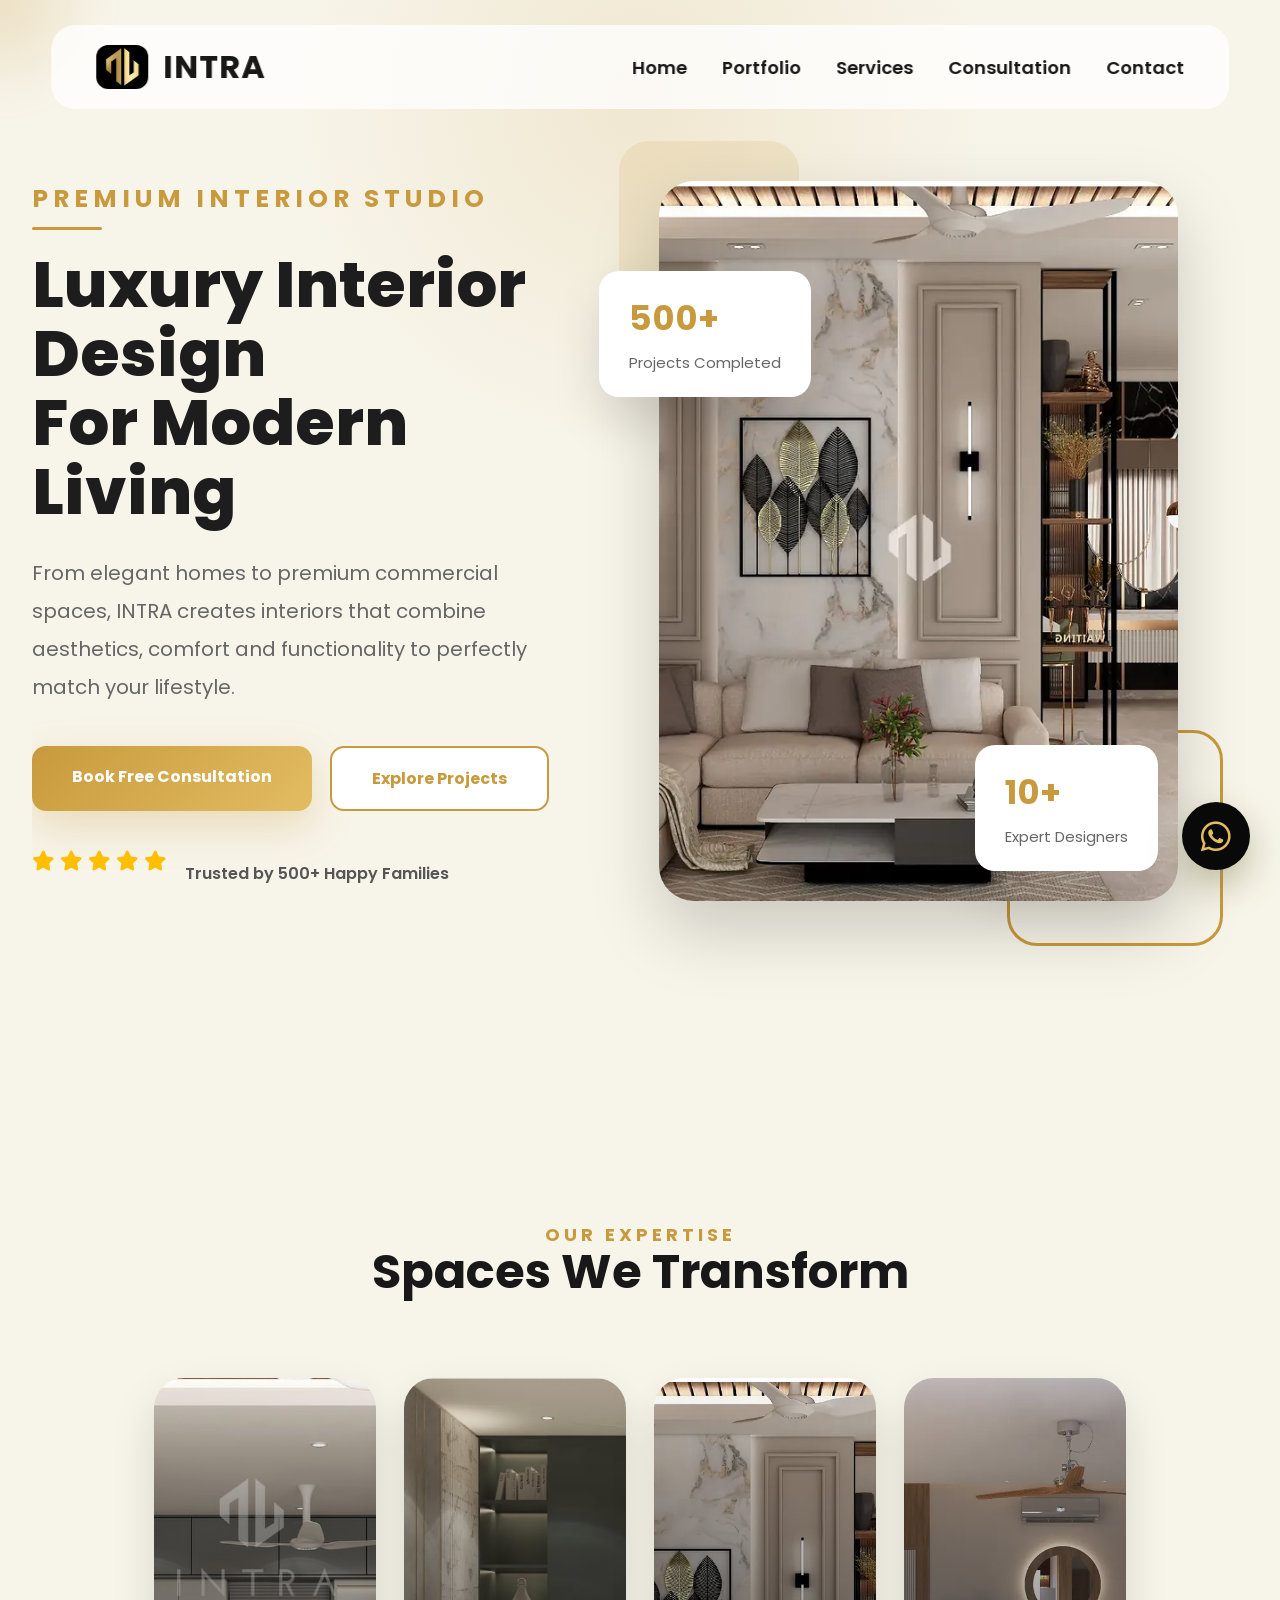
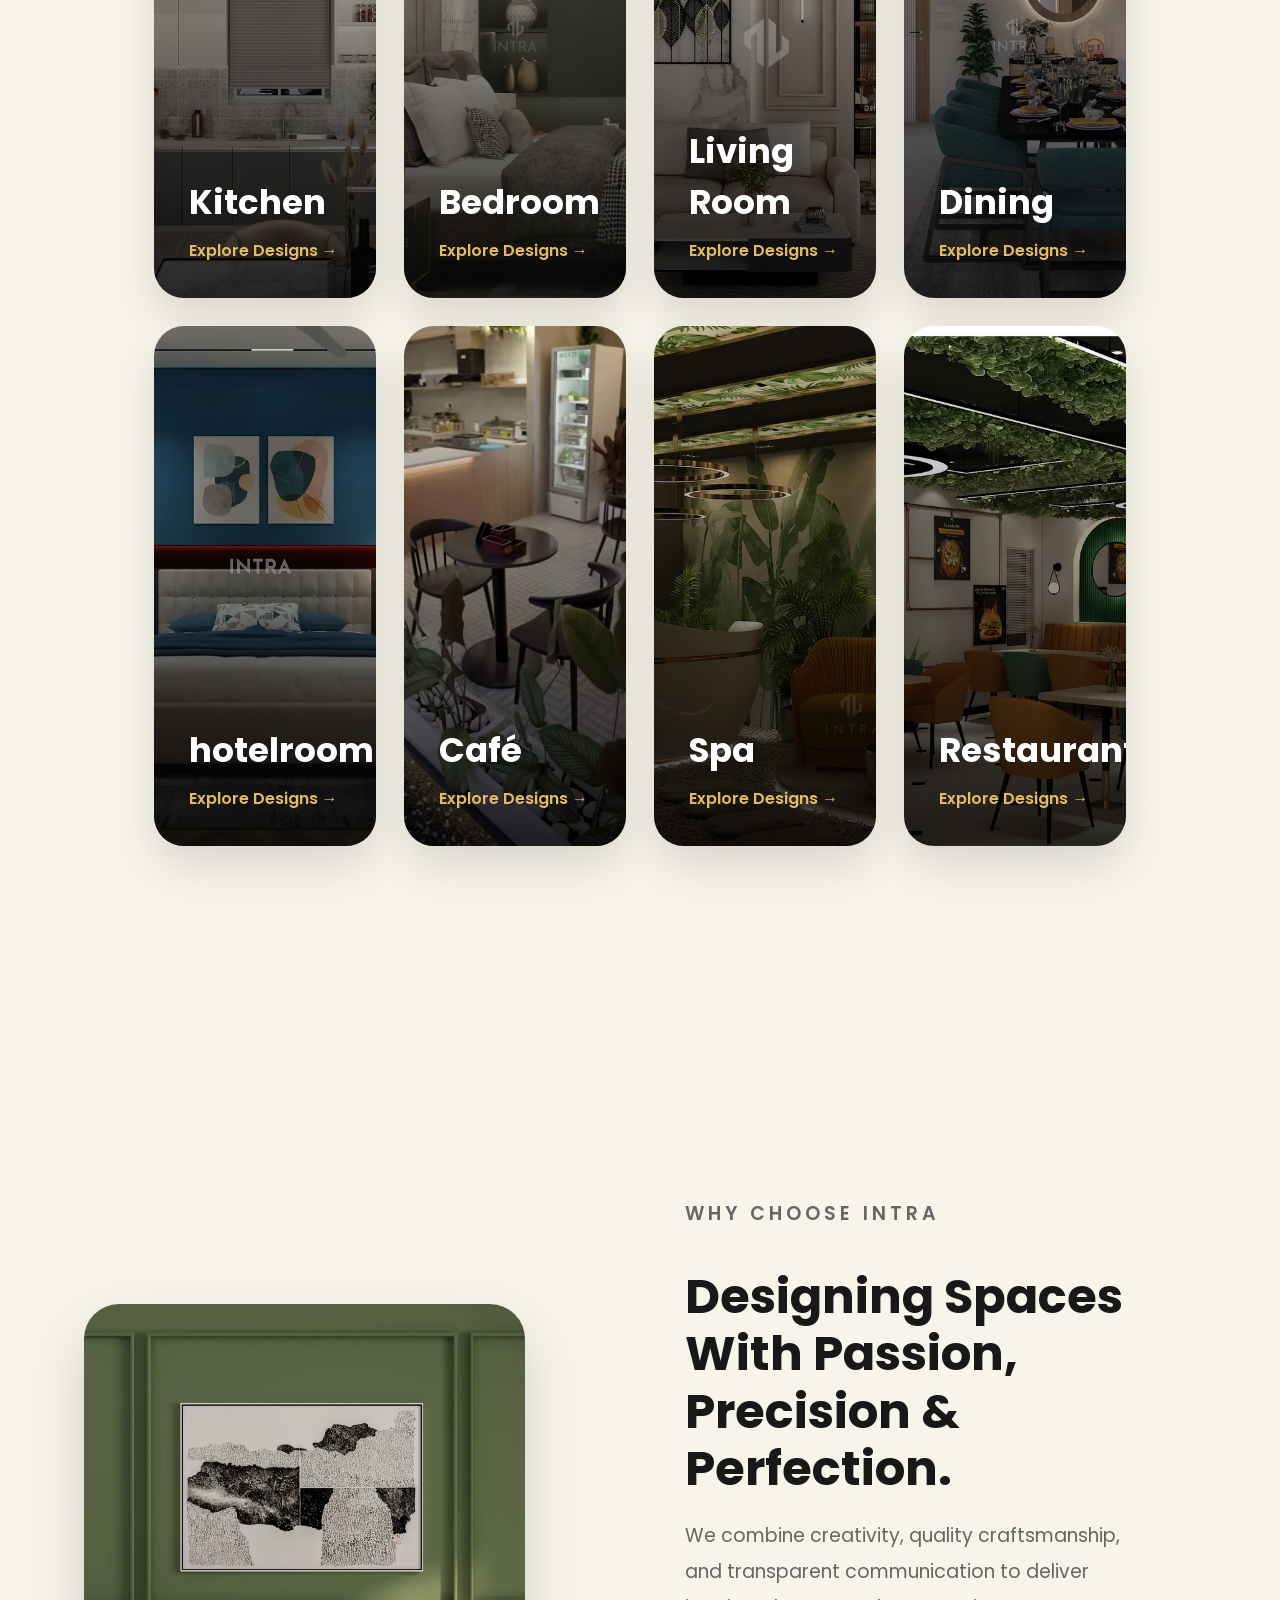
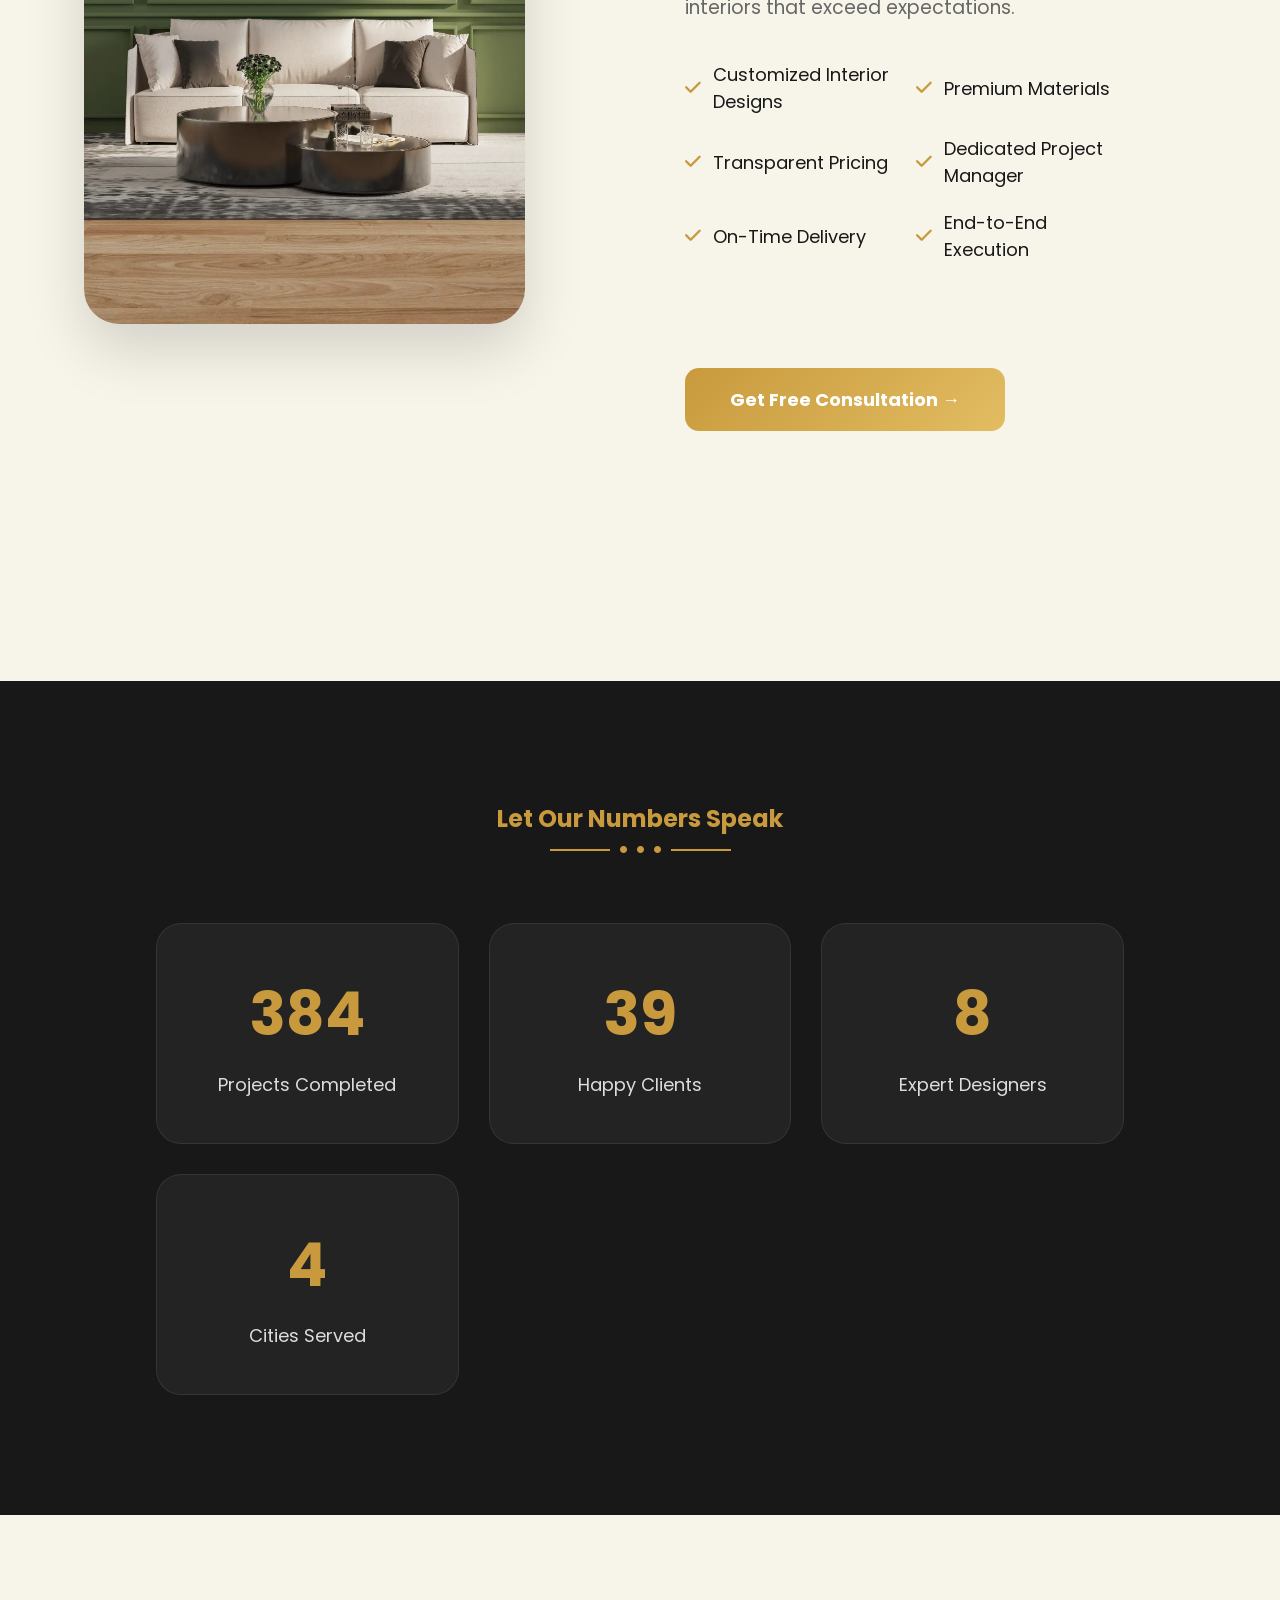
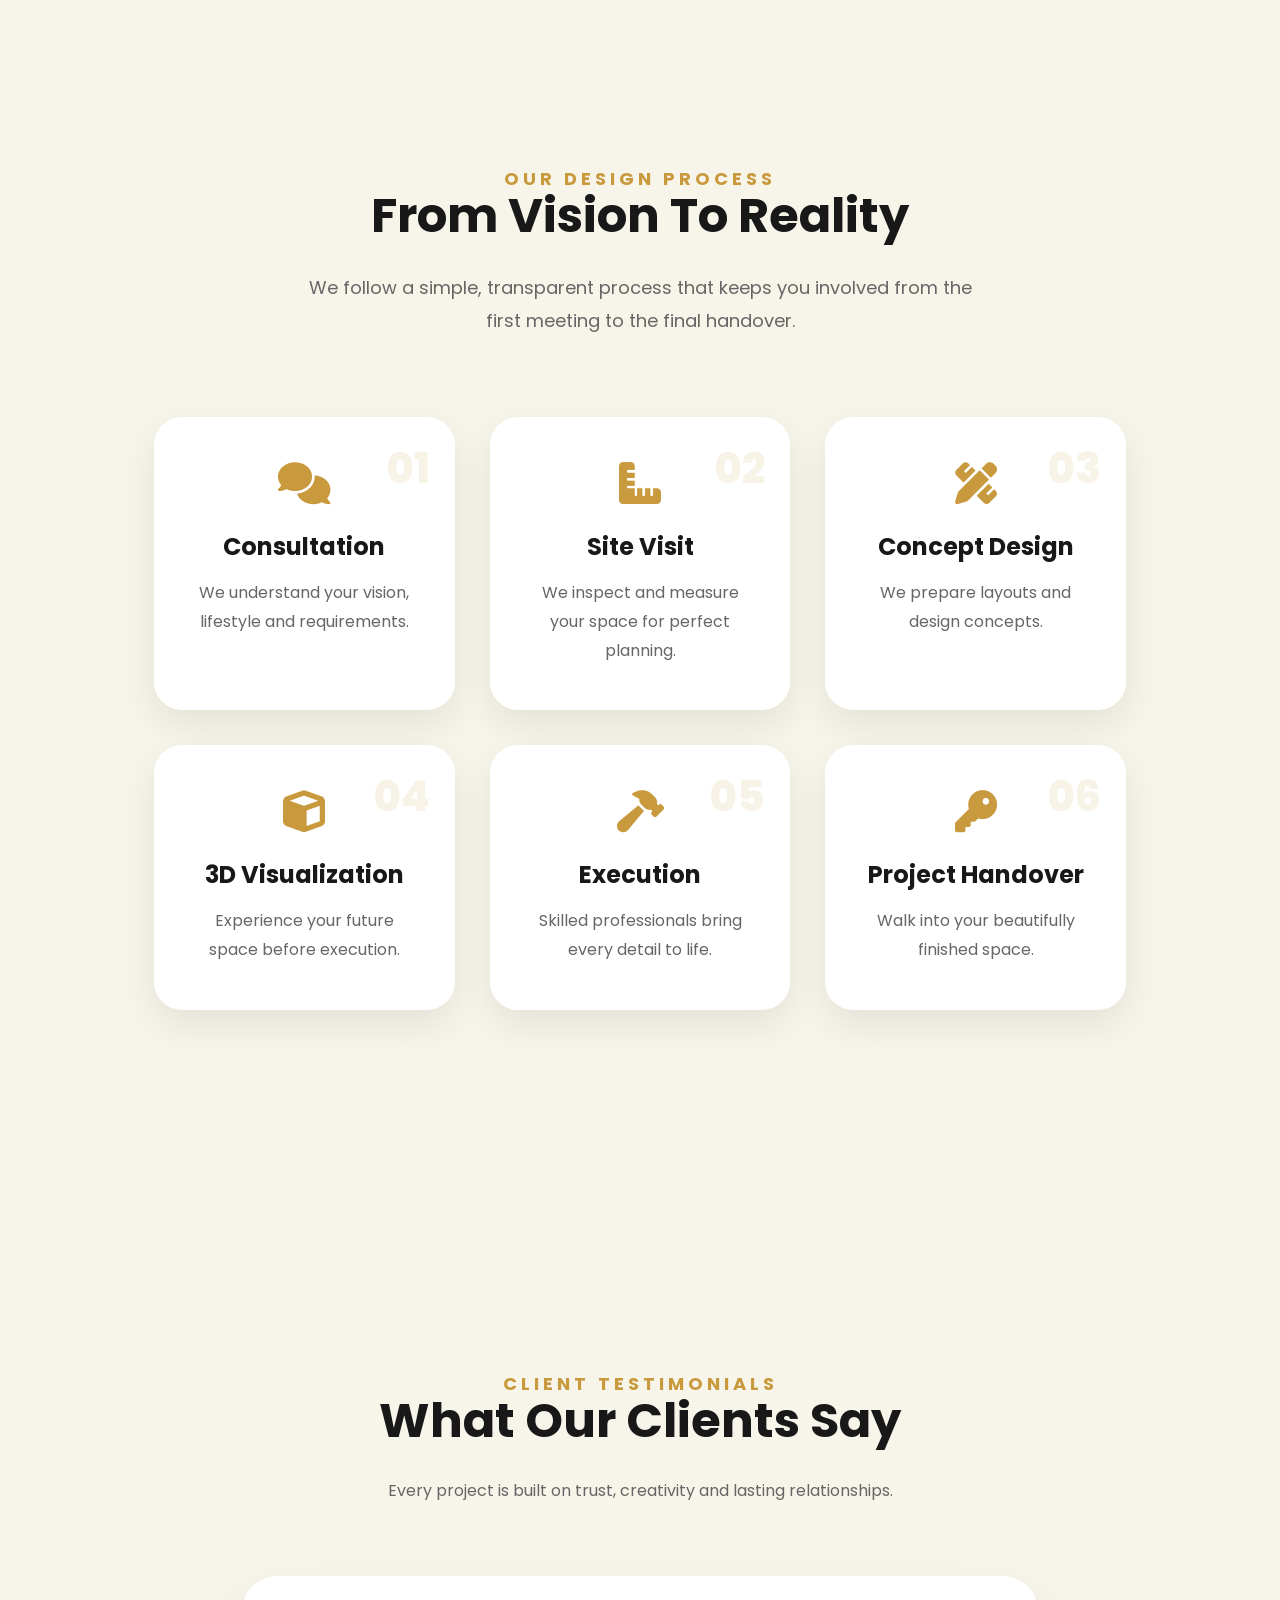
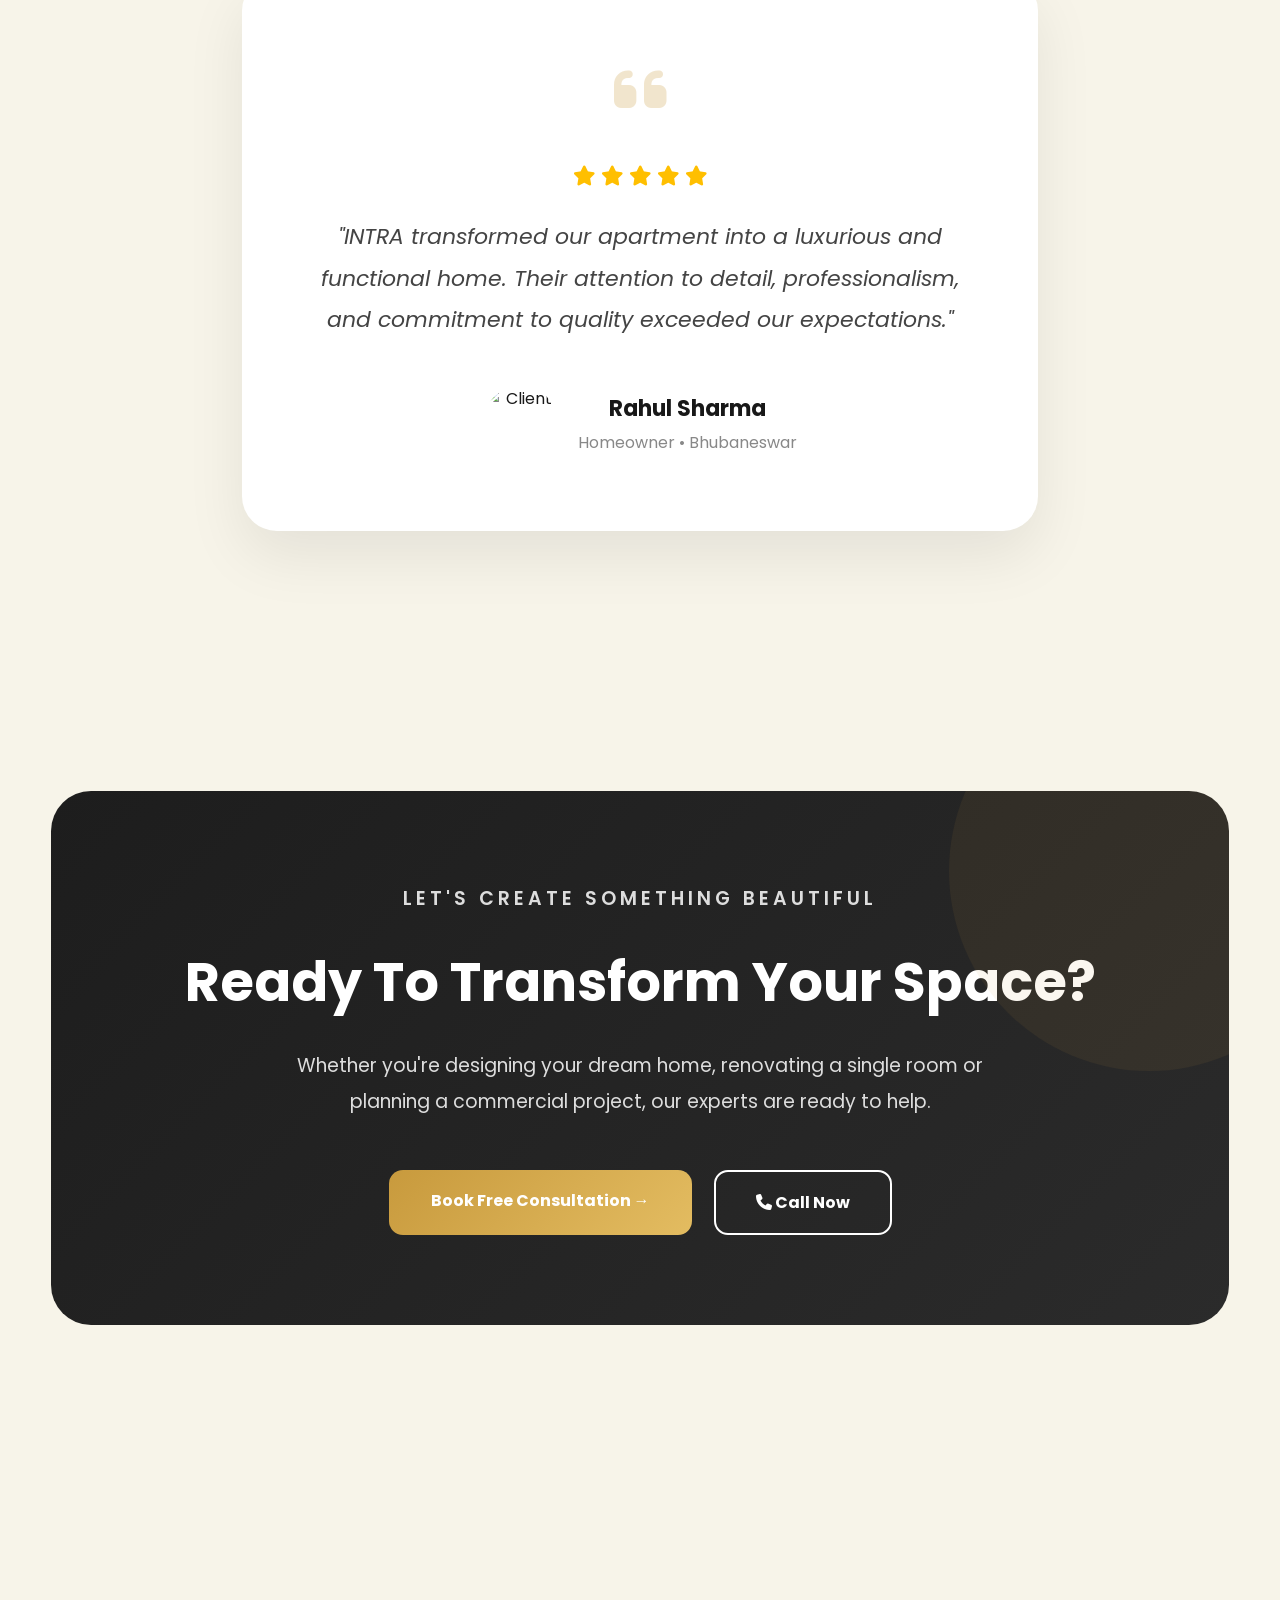
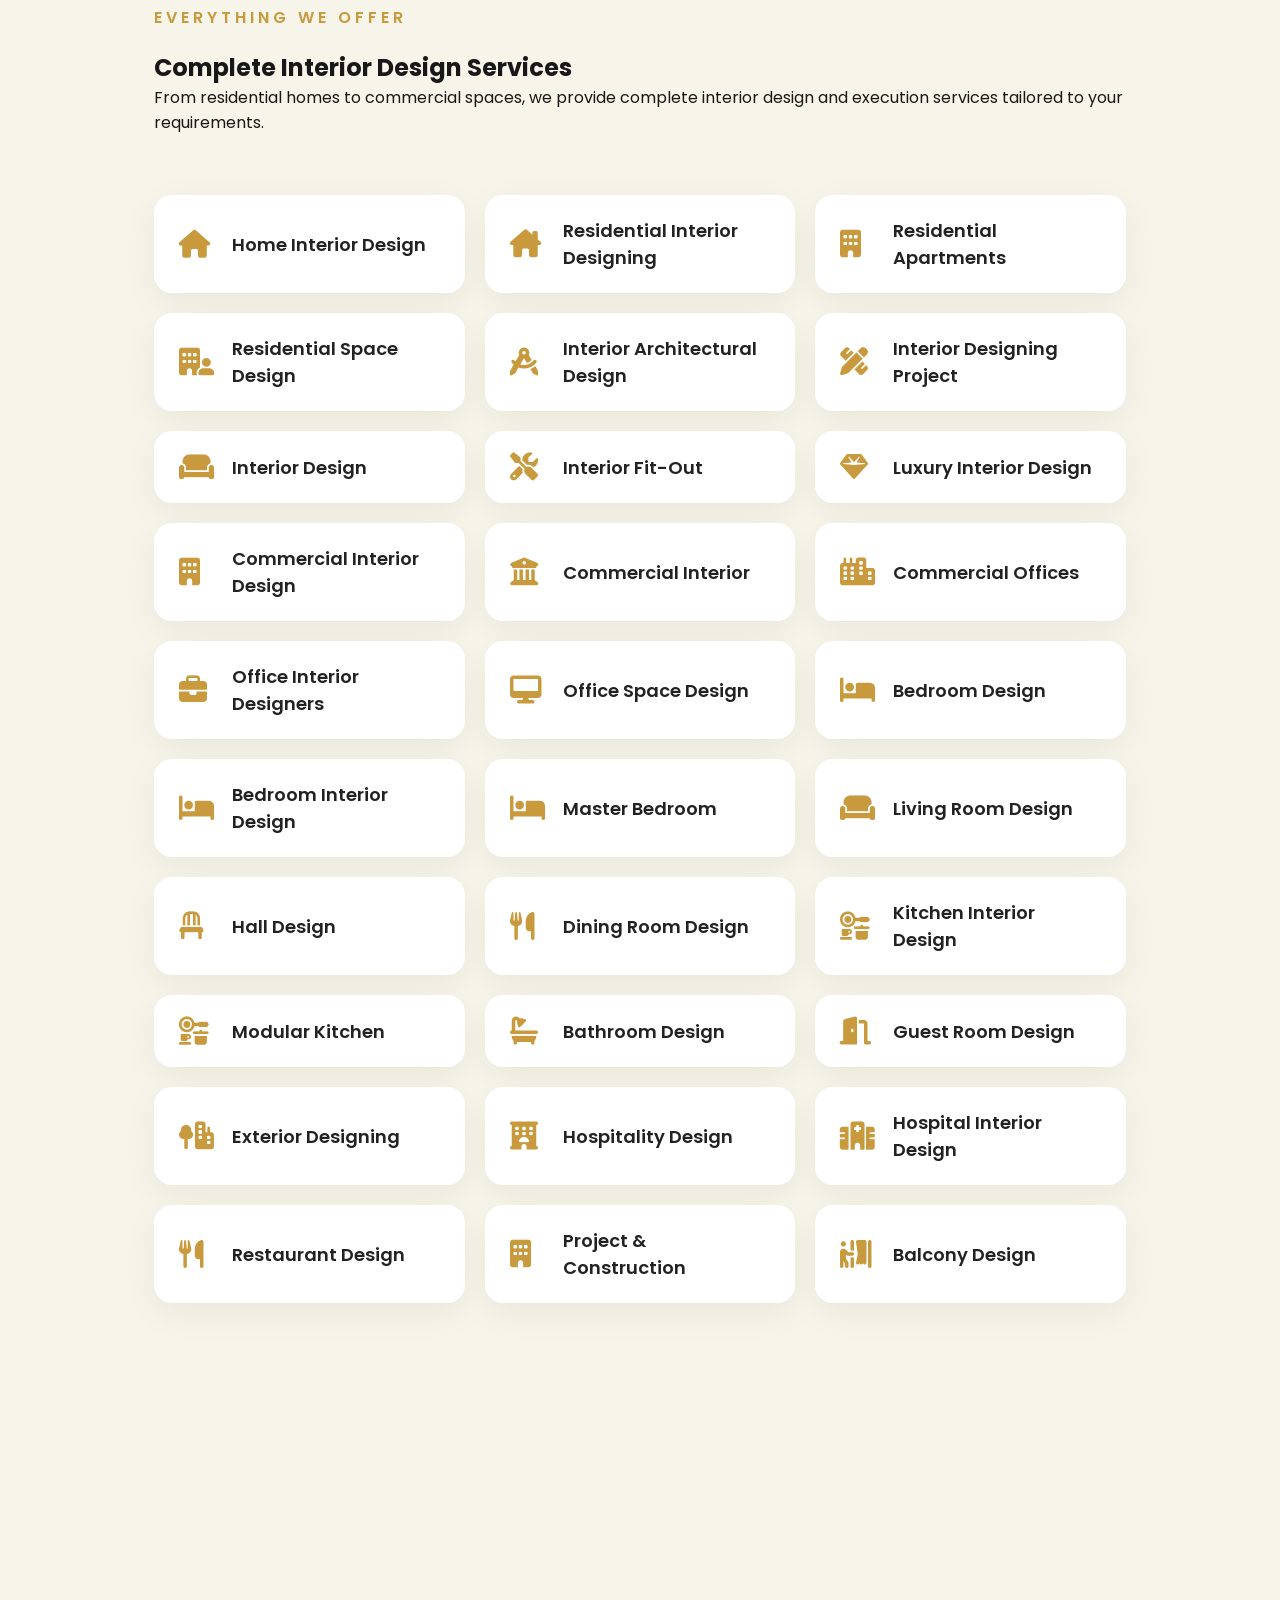
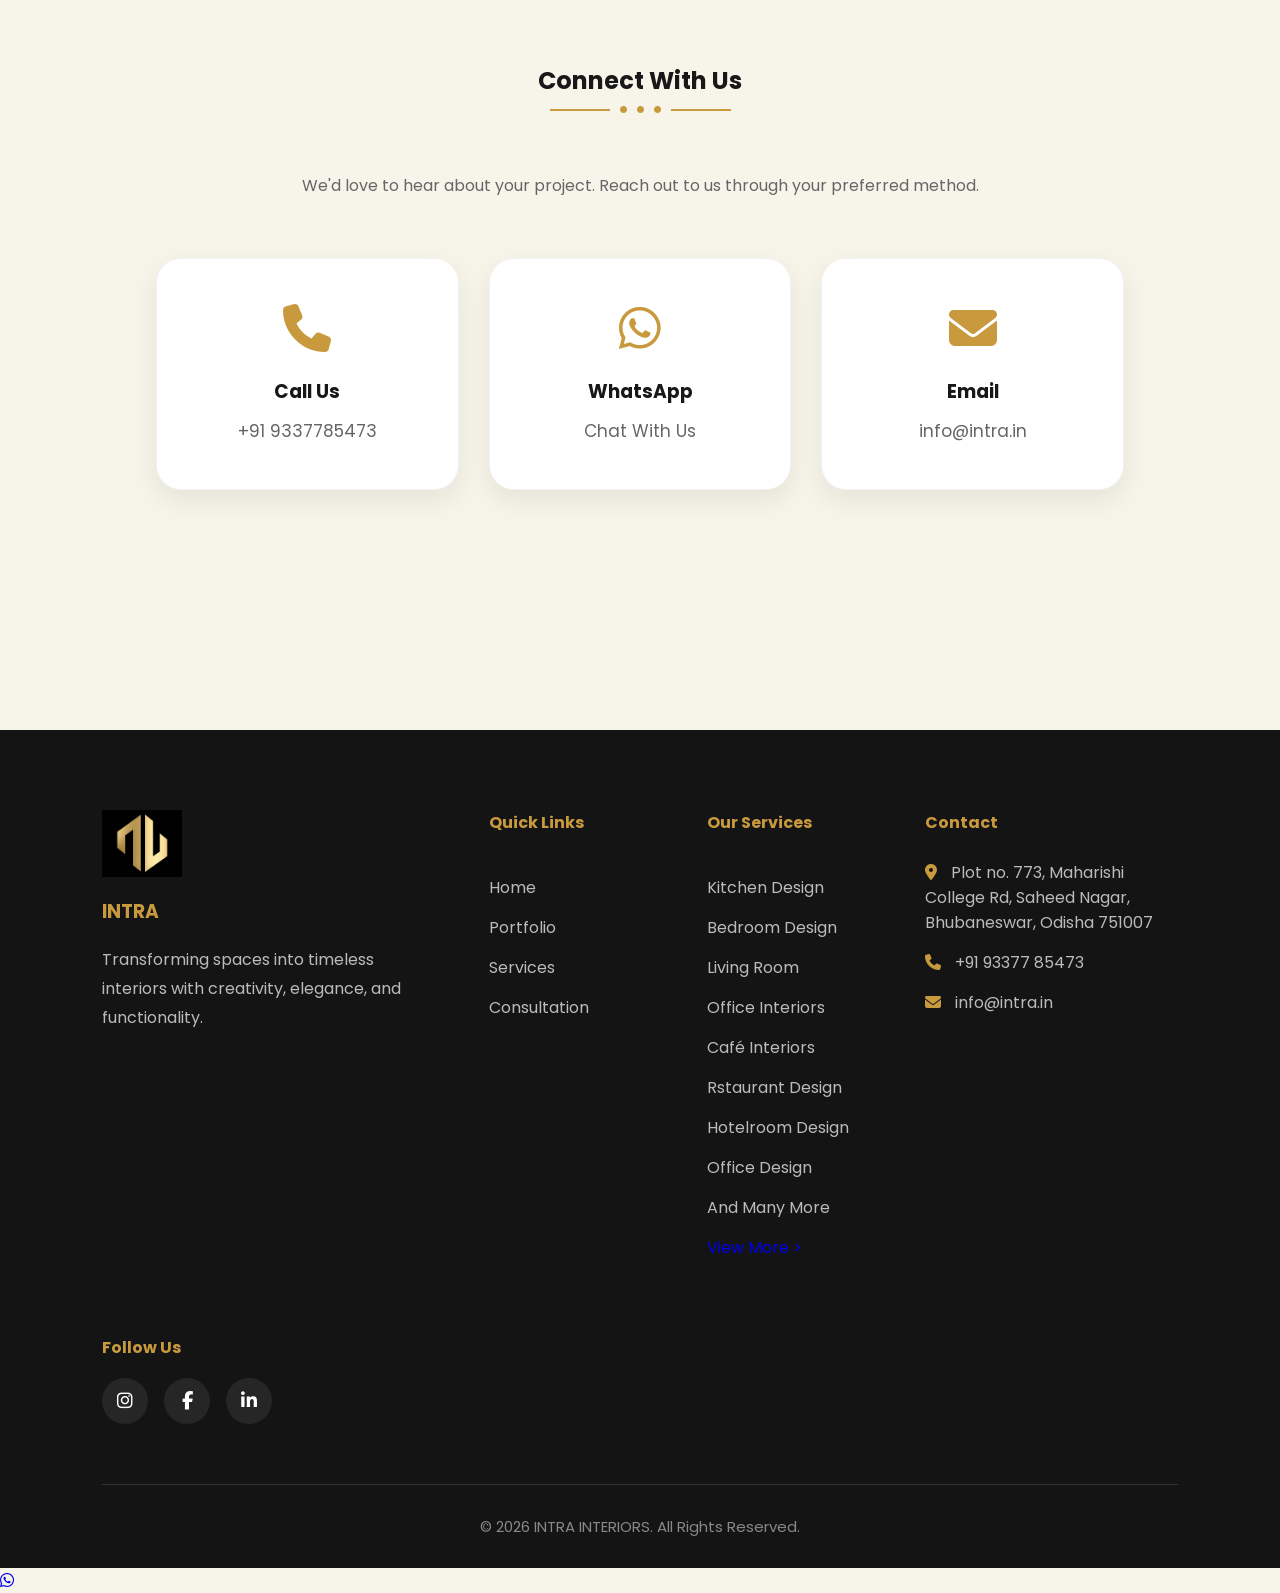
==== commit 9a798731: "Fixed image paths" ====
--- a/index.html
+++ b/index.html
@@ -34,15 +34,15 @@
 content="Premium Residential & Commercial Interior Design Company">
 
 <meta property="og:image"
-content="images/og-image.jpg">
+content="og-image.jpg">
 
 <meta property="og:type"
 content="website">
 <link rel="icon"
 type="image/png"
-href="images/favicon.png">
+href="favicon.png">
 <link rel="apple-touch-icon"
-href="images/logo.png">
+href="logo.png">
 
 <link rel="stylesheet" href="style.css">
 
@@ -58,7 +58,7 @@
     <div class="cursor-glow"></div>
     <div id="loader">
 
-    <img src="images/logo.png" alt="INTRA Logo">
+    <img src="logo.png" alt="INTRA Logo">
 
     <h1>INTRA</h1>
 
@@ -69,7 +69,7 @@
 <div class="menu-overlay"></div>
     <div class="logo">
 
-        <img src="images/logo.png" alt="INTRA Logo">
+        <img src="logo.png" alt="INTRA Logo">
 
         <span>INTRA</span>
 
@@ -147,7 +147,7 @@
 
     <div class="hero-image">
 
-        <img src="images/living/living1.jpeg" alt="Luxury Interior">
+        <img src="living/living1.jpeg" alt="Luxury Interior">
 
         <div class="floating-card card-one">
 
@@ -183,7 +183,7 @@
 
         <a href="kitchen.html" class="category-card">
 
-            <img src="images/kitchen/kitchen1.jpeg" alt="Kitchen">
+            <img src="kitchen/kitchen1.jpeg" alt="Kitchen">
 
             <div class="category-overlay">
 
@@ -197,7 +197,7 @@
 
         <a href="bedroom.html" class="category-card">
 
-            <img src="images/bedroom/bedroom1.jpeg" alt="Bedroom">
+            <img src="bedroom/bedroom1.jpeg" alt="Bedroom">
 
             <div class="category-overlay">
 
@@ -211,7 +211,7 @@
 
         <a href="living.html" class="category-card">
 
-            <img src="images/living/living1.jpeg" alt="Living">
+            <img src="living/living1.jpeg" alt="Living">
 
             <div class="category-overlay">
 
@@ -225,7 +225,7 @@
 
         <a href="dining.html" class="category-card">
 
-            <img src="images/dining/dining1.jpeg" alt="Dining">
+            <img src="dining/dining1.jpeg" alt="Dining">
 
             <div class="category-overlay">
 
@@ -239,7 +239,7 @@
 
         <a href="hotelroom.html" class="category-card">
 
-            <img src="images/hotelroom/hotelroom1.jpeg" alt="hotelroom">
+            <img src="hotelroom/hotelroom1.jpeg" alt="hotelroom">
 
             <div class="category-overlay">
 
@@ -253,7 +253,7 @@
 
         <a href="cafe.html" class="category-card">
 
-            <img src="images/cafe.jpeg" alt="Cafe">
+            <img src="cafe.jpeg" alt="Cafe">
 
             <div class="category-overlay">
 
@@ -267,7 +267,7 @@
 
         <a href="spa.html" class="category-card">
 
-            <img src="images/spa.jpeg" alt="Spa">
+            <img src="spa.jpeg" alt="Spa">
 
             <div class="category-overlay">
 
@@ -281,7 +281,7 @@
 
         <a href="restaurant.html" class="category-card">
 
-            <img src="images/restaurant.jpeg" alt="Restaurant">
+            <img src="restaurant.jpeg" alt="Restaurant">
 
             <div class="category-overlay">
 
@@ -301,7 +301,7 @@
 
     <div class="why-image">
 
-        <img src="images/living/living2.jpeg" alt="Interior Design">
+        <img src="living/living2.jpeg" alt="Interior Design">
 
     </div>
 
@@ -545,7 +545,7 @@
 
         <div class="client">
 
-            <img src="images/client1.jpg" alt="Client">
+            <img src="client1.jpg" alt="Client">
 
             <div>
 
@@ -836,7 +836,7 @@
 
         <div class="footer-about">
 
-            <img src="images/logo.png" class="footer-logo">
+            <img src="logo.png" class="footer-logo">
 
             <h3>INTRA</h3>
 
